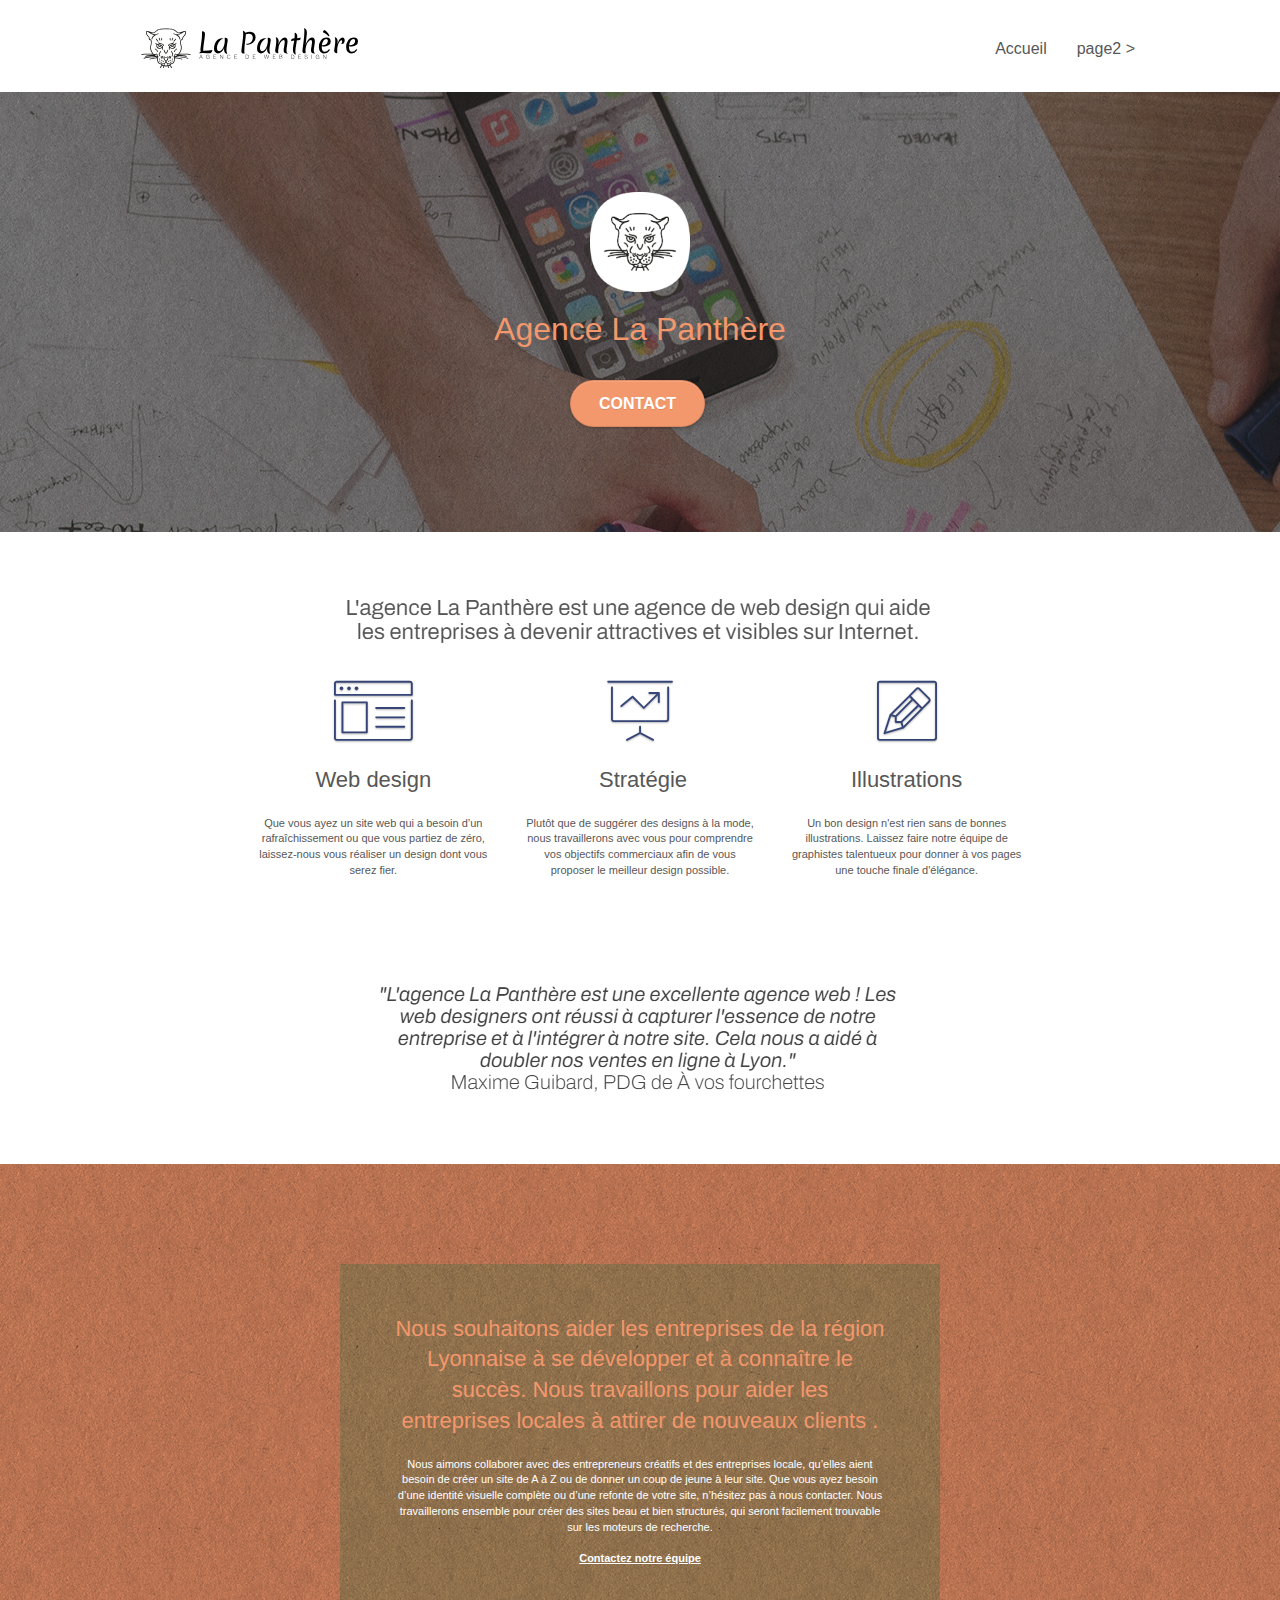
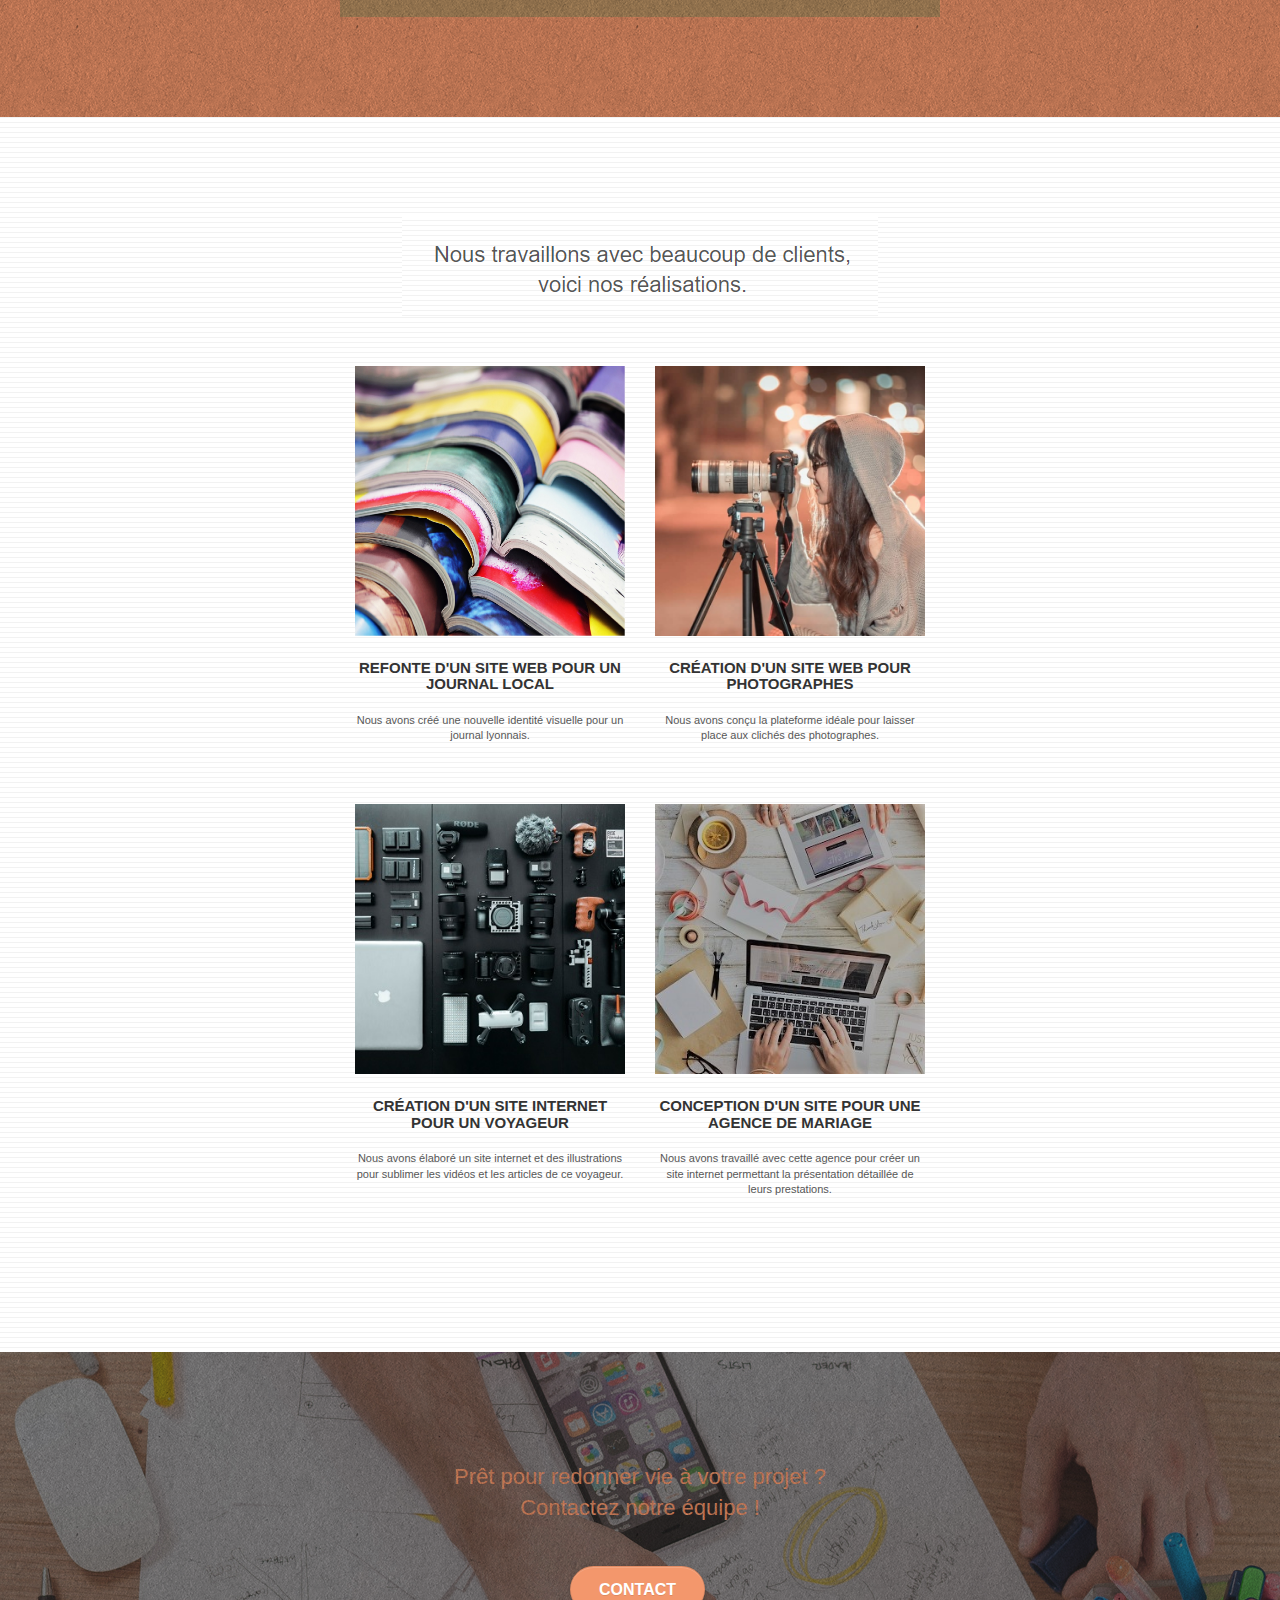
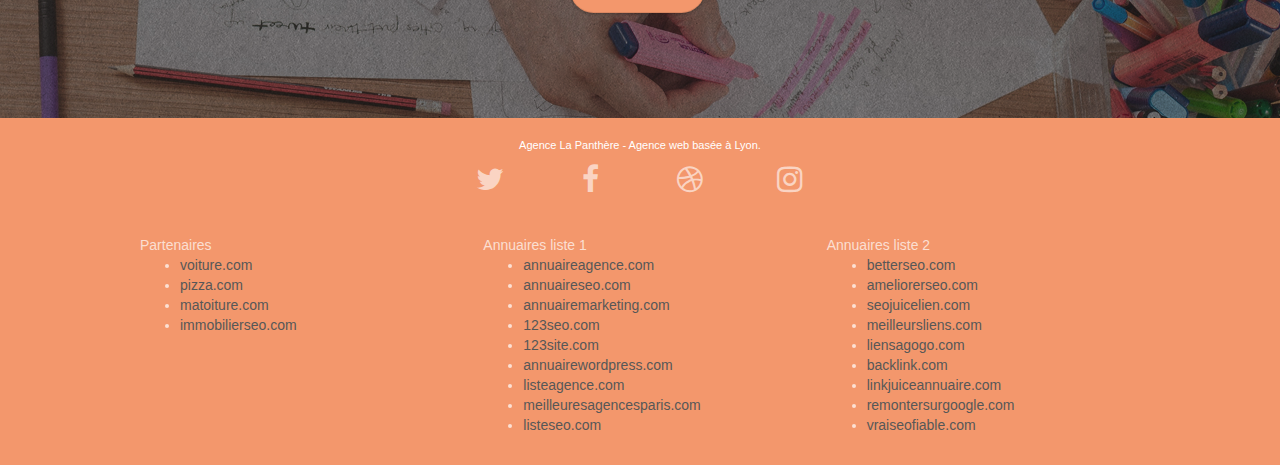
==== index.html @ f1a82c14 "Corrections des h3>h2" ====
<!doctype html>
<html lang="fr">
<head>
    <meta charset="utf-8">
    <meta name="keywords" content="seo, google, site web, site internet, agence design paris, agence design, agence design,agence design,agence design,agence design,agence design,agence design,agence design,agence design">
    <meta name="description" content="">
    <meta name="viewport" content="width=device-width, initial-scale=1.0, viewport-fit=cover">
    <link rel="shortcut icon" type="image/png" href="favicon.jpg">
    
	<link rel="stylesheet" type="text/css" href="./css/bootstrap.css">
	<link rel="stylesheet" type="text/css" href="style.css">
	<link rel="stylesheet" type="text/css" href="./css/font-awesome.css">
	<link rel="stylesheet" type="text/css" href="./css/et-line.css">
	
    
	<script src="./js/jquery-2.1.0.js"></script>
	<script src="./js/bootstrap.js"></script>
	<script src="./js/blocs.js"></script>
	<script src="./js/jquery.touchSwipe.js" defer></script>
	<script src="./js/gmaps.js"></script>

    <title>La Panthère, Agence de web design</title>

    
<!-- Analytics -->
 
<!-- Analytics END -->
    
</head>
<body>
<!-- Principal conteneur -->
<div class="page-container">
    
<!-- bloc-0 -->
<div class="bloc bgc-white l-bloc " id="bloc-0">
	<div class="container bloc-sm">

		<nav class="navbar row">
			<div class="navbar-header">
				
				<a class="navbar-brand" href="index.html"><img src="img/agence-la-panthere-monochrome.svg" alt="paris web design logo agence web meilleure agence" height="40" /></a>
				
				<button id="nav-toggle" type="button" class="ui-navbar-toggle navbar-toggle" data-toggle="collapse" data-target=".navbar-1">
					<span class="sr-only">Toggle navigation</span><span class="icon-bar"></span><span class="icon-bar"></span><span class="icon-bar"></span>
				</button>
			</div>
			<div class="collapse navbar-collapse navbar-1 special-dropdown-nav">
				<ul class="site-navigation nav navbar-nav">
					<li>
						<a href="index.html">Accueil</a>
					</li>
					<li>
					</li>
					<li>
						<a href="page2.html">page2 &gt;</a>
					</li>
				</ul>
			</div>
		</nav>
	</div>
</div>
<!-- bloc-0 END -->

<!-- bloc-1-presentation -->
<div class="bloc bgc-dark-slate-blue bg-banniere d-bloc bg-t-edge bloc-bg-texture texture-paper b-parallax" id="bloc-1-hero">
	<div class="container bloc-lg">
		<div class="row tight-width-whitespace">
			<div class="col-sm-12">
				<img src="img/logo.png" class="center-block image-resize-mode" width="100" alt="Agence La Panthère, agence web paris, création logo paris" />
				<h1 class="text-center hero-bloc-text tc-white ">
					Agence La Panthère
				</h1>
				<div class="text-center">
					<a href="page2.html" class="btn btn-lg btn-clean btn-rd cta-hero btn-atomic-tangerine" id="cta-hero">Contact</a>
				</div>
			</div>
		</div>
	</div>
</div>
<!-- bloc-1-presentation END -->

<!-- bloc-2-services -->
<div class="bloc bgc-white l-bloc" id="bloc-2-services">
	<div class="container bloc-md">
		<div class="row">
			<div class="col-sm-12 text-center">
				<img alt="agence web, agence web paris, web design paris, stratégie web" src="img/title.png" />
			</div>
		</div>
		<div class="row voffset-lg med-width-whitespace">
			<div class="col-sm-4">
				<div class="text-center">
					<span class="et-icon-browser sm-shadow icon-dark-slate-blue icons icon-lg"></span>
				</div>
				<h2 class="mg-md text-center">
					Web design
				</h2>
				<p class="text-center ">
					Que vous ayez un site web qui a besoin d&rsquo;un rafraîchissement ou que vous partiez de zéro, laissez-nous vous réaliser un design dont vous serez fier.
				</p>
			</div>
			<div class="col-sm-4">
				<div class="text-center">
					<span class="et-icon-presentation sm-shadow icon-dark-slate-blue icons icon-lg"></span>
				</div>
				<h2 class="mg-md text-center">
					&nbsp;Stratégie
				</h2>
				<p class="text-center ">
					Plutôt que de suggérer des designs à la mode, nous travaillerons avec vous pour comprendre vos objectifs commerciaux afin de vous proposer le meilleur design possible.<br>
				</p>
			</div>
			<div class="col-sm-4">
				<div class="text-center">
					<span class="et-icon-edit sm-shadow icon-dark-slate-blue icons icon-lg"></span>
				</div>
				<h2 class="mg-md text-center">
					Illustrations
				</h2>
				<p class="text-center ">
					Un bon design n'est rien sans de bonnes illustrations. Laissez faire notre équipe de graphistes talentueux pour donner à vos pages une touche finale d'élégance.
				</p>
			</div>
		</div>
		<div class="row voffset-lg voffset">
			<div class="col-xs-12 col-md-8 col-md-offset-2 text-center">
				<img alt="agence web, agence web paris, web design paris, stratégie web" src="img/citation.png" />

			</div>
		</div>
	</div>
</div>
<!-- bloc-2-services END -->

<!-- bloc-3-what-i-do -->
<div class="bloc tc-white bgc-atomic-tangerine bg-presentation d-bloc bloc-bg-texture texture-paper b-parallax" id="bloc-3-what-i-do">
	<div class="container bloc-lg">
		<div class="row tight-width-whitespace black-background">
			<div class="col-sm-12">
				<h2 class="mg-md text-center tc-white">
					Nous souhaitons aider les entreprises de la région Lyonnaise à se développer et à connaître le succès. Nous travaillons pour aider les entreprises locales à attirer de nouveaux clients .<br>
				</h2>
				<p class="text-center white">
					Nous aimons collaborer avec des entrepreneurs créatifs et des entreprises locale, qu’elles aient besoin de créer un site de A à Z ou de donner un coup de jeune à leur site. Que vous ayez besoin d’une identité visuelle complète ou d’une refonte de votre site, n’hésitez pas à nous contacter. Nous travaillerons ensemble pour créer des sites beau et bien structurés, qui seront facilement trouvable sur les moteurs de recherche. <br><br><a class="ltc-white bold-link" href="page2.html">Contactez notre équipe</a><br>
				</p>
			</div>
		</div>
	</div>
</div>
<!-- bloc-3-what-i-do END -->

<!-- bloc-4-portfolio -->
<div class="bloc bgc-white bg-lines-h2-bg bg-repeat l-bloc" id="bloc-4-portfolio">
	<div class="container bloc-lg">
		<div class="row">
			<div class="col-sm-12 text-center">
				<img alt="agence web, agence web paris, web design paris, stratégie web" src="img/title2.png" />
			</div>
		</div>
		<div class="row tight-width-whitespace portfolio-row">
			<div class="col-sm-6">
				<a href="#" data-lightbox="img/1.jpg" data-gallery-id="gallery-1" data-caption="Refonte d'un site web pour un journal local" data-frame="snapshot-lb"><img src="img/1.jpg" alt="paris web design logo agence web meilleure agence et refonte site web journal" class="img-responsive portfolio-thumb" /></a>
				<h3 class="mg-md text-center">
					Refonte d'un site web pour un journal local
				</h3>
				<p class="text-center">
					Nous avons créé une nouvelle identité visuelle pour un journal lyonnais.
				</p>
			</div>
			<div class="col-sm-6">
				<a href="#" data-lightbox="img/2.jpg" data-gallery-id="gallery-1" data-caption="Création d'un site web pour photographes" data-frame="snapshot-lb"><img src="img/2.jpg" class="img-responsive portfolio-thumb" alt="paris web design logo agence web meilleure agence, Création d'un site web pour photographes" /></a>
				<h3 class="mg-md text-center">
					Création d'un site web pour photographes
				</h3>
				<p class="text-center">
					Nous avons conçu la plateforme idéale pour laisser place aux clichés des photographes.
				</p>
			</div>
		</div>
		<div class="row tight-width-whitespace portfolio-row">
			<div class="col-sm-6">
				<a href="#" data-lightbox="img/3.bmp" data-gallery-id="gallery-1" data-caption="Création d'un site internet pour un voyageur" data-frame="snapshot-lb"><img src="img/3.bmp" class="img-responsive portfolio-thumb" alt="paris web design logo agence web meilleure agence, Création d'un site web pour voyageur"/></a>
				<h3 class="mg-md text-center">
					Création d'un site internet pour un voyageur
				</h3>
				<p class="text-center">
					Nous avons élaboré un site internet et des illustrations pour sublimer les vidéos et les articles de ce voyageur.
				</p>
			</div>
			<div class="col-sm-6">
				<a href="#" data-lightbox="img/4.bmp" data-gallery-id="gallery-1" data-caption="Conception d'un site pour une agence de mariage" data-frame="snapshot-lb"><img src="img/4.bmp" class="img-responsive portfolio-thumb" alt="paris web design logo agence web meilleure agence, Création d'un site web pour agence de mariage" /></a>
				<h3 class="mg-md text-center">
					Conception d'un site pour une agence de mariage
				</h3>
				<p class="text-center">
					Nous avons travaillé avec cette agence pour créer un site internet permettant la présentation détaillée de leurs prestations.
				</p>
			</div>
		</div>
	</div>
</div>
<!-- bloc-4-portfolio END -->

<!-- bloc-5-cta -->
<div class="bloc bgc-dark-slate-blue bg-banniere d-bloc bloc-bg-texture texture-paper" id="bloc-5-cta">
	<div class="container bloc-lg">
		<div class="row">
			<h2 class="mg-md text-center tc-white">
				Prêt pour redonner vie à votre projet ?<br>Contactez notre équipe !
			</h2>
			<div class="col-sm-12 text-center">
				<a href="page2.html" class="btn btn-atomic-tangerine btn-clean btn-rd btn-lg cta-hero">Contact</a>
			</div>
		</div>
	</div>
</div>
<!-- bloc-5-cta END -->

<!-- Footer - bloc-8 -->
<div class="bloc bgc-atomic-tangerine d-bloc" id="bloc-8">
	<div class="container bloc-sm">
		<div class="row">
			<div class="col-sm-12">
				<p class="text-center white">
					Agence La Panthère - Agence web basée à Lyon.<br>
				</p>
				<div class="row row-no-gutters social">
					<div class="col-sm-3">
						<div class="text-center">
							<a class="social" href="index.html"><span class="fa fa-twitter icon-md"></span></a>
						</div>
					</div>
					<div class="col-sm-3">
						<div class="text-center">
							<a class="social" href="index.html"><span class="fa fa-facebook icon-md"></span></a>
						</div>
					</div>
					<div class="col-sm-3">
						<div class="text-center">
							<a class="social" href="index.html"><span class="fa fa-dribbble icon-md"></span></a>
						</div>
					</div>
					<div class="col-sm-3">
						<div class="text-center">
							<a class="social" href="index.html"><span class="fa fa-instagram icon-md"></span></a>
						</div>
					</div>
					<div class="keywords" style="color:#F3976C;">Agence web à paris, stratégie web, web design, illustrations, design de site web, site web, web, internet, site internet, site</div>
				</div>
				<div class="row">
					<div class="col-sm-4">
						Partenaires
							<ul>
								<li><a href="voiture.com">voiture.com</a></li>
								<li><a href="pizza.com">pizza.com</a></li>
								<li><a href="matoiture.com">matoiture.com</a></li>
								<li><a href="immobilierseo.com">immobilierseo.com</a></li>
							</ul>		
					</div>
					<div class="col-sm-4">
						Annuaires liste 1
						<ul>
							<li><a href="annuaireagence.com">annuaireagence.com</a></li>
							<li><a href="annuaireseo.com">annuaireseo.com</a></li>
							<li><a href="annuairemarketing.com">annuairemarketing.com</a></li>
							<li><a href="123seoture.com">123seo.com</a></li>
							<li><a href="123site.com">123site.com</a></li>
							<li><a href="annuairewordpress.com">annuairewordpress.com</a></li>
							<li><a href="listeagence.com">listeagence.com</a></li>
							<li><a href="meilleuresagencesparis.com">meilleuresagencesparis.com</a></li>
							<li><a href="listeseo.com">listeseo.com</a></li>
						</ul>
					</div>
					<div class="col-sm-4">
						Annuaires liste 2
						<ul>
							<li><a href="betterseo.com">betterseo.com</a></li>
							<li><a href="ameliorerseo.com">ameliorerseo.com</a></li>
							<li><a href="seojuicelien.com">seojuicelien.com</a></li>
							<li><a href="meilleursliens.com">meilleursliens.com</a></li>
							<li><a href="liensagogo.com">liensagogo.com</a></li>
							<li><a href="backlink.com">backlink.com</a></li>
							<li><a href="linkjuiceannuaire.com">linkjuiceannuaire.com</a></li>
							<li><a href="remontersurgoogle.com">remontersurgoogle.com</a></li>
							<li><a href="vraiseofiable.com">vraiseofiable.com</a></li>
						</ul>
					</div>
				</div>
			</div>
		</div>
	</div>
</div>
<!-- Footer - bloc-8 END -->

</div>
<!-- Principal conteneur END -->
    

</body>
</html>
---- style.css ----
body {
    margin: 0;
    padding: 0;
    background: #FFF;
    overflow-x: hidden;
    -webkit-font-smoothing: antialiased;
    -moz-osx-font-smoothing: grayscale;
}

a,
button {
    transition: all .3s ease-in-out;
    outline: none!important;
}

a:hover {
    text-decoration: none;
    cursor: pointer;
}

#page-loading-blocs-notifaction {
    position: fixed;
    top: 0;
    bottom: 0;
    width: 100%;
    z-index: 100000;
    background: #FFFFFF url("img/pageload-spinner.gif") no-repeat center center;
}

.bloc {
    width: 100%;
    clear: both;
    background: 50% 50% no-repeat;
    padding: 0 50px;
    -webkit-background-size: cover;
    -moz-background-size: cover;
    -o-background-size: cover;
    background-size: cover;
    position: relative;
}

.bloc .container {
    padding-left: 0;
    padding-right: 0;
}

.bloc-lg {
    padding: 100px 50px;
}

.bloc-md {
    padding: 50px;
}

.bloc-sm {
    padding: 20px 50px;
}

.bg-center,
.bg-l-edge,
.bg-r-edge,
.bg-t-edge,
.bg-b-edge,
.bg-tl-edge,
.bg-bl-edge,
.bg-tr-edge,
.bg-br-edge,
.bg-repeat {
    -webkit-background-size: auto!important;
    -moz-background-size: auto!important;
    -o-background-size: auto!important;
    background-size: auto!important;
}

.bg-repeat {
    background: repeat;
}

.bg-t-edge {
    background: top no-repeat;
}

.bloc-bg-texture::before {
    content: "";
    background-size: 2px 2px;
    position: absolute;
    top: 0;
    bottom: 0;
    left: 0;
    right: 0;
}

.texture-paper::before {
    background: url("img/texture-paper.png");
    background-size: 280px 280px;
}

.b-parallax {
    background-attachment: fixed;
}

.d-bloc {
    color: rgba(255, 255, 255, .7);
}

.d-bloc button:hover {
    color: rgba(255, 255, 255, .9);
}

.d-bloc .icon-round,
.d-bloc .icon-square,
.d-bloc .icon-rounded,
.d-bloc .icon-semi-rounded-a,
.d-bloc .icon-semi-rounded-b {
    border-color: rgba(255, 255, 255, .9);
}

.d-bloc .divider-h span {
    border-color: rgba(255, 255, 255, .2);
}

.d-bloc .a-btn,
.d-bloc .navbar a,
.d-bloc .navbar-brand,
.d-bloc a .icon-sm,
.d-bloc a .icon-md,
.d-bloc a .icon-lg,
.d-bloc a .icon-xl,
.d-bloc h1 a,
.d-bloc h2 a,
.d-bloc h3 a,
.d-bloc h4 a,
.d-bloc h5 a,
.d-bloc h6 a,
.d-bloc p a {
    color: rgba(255, 255, 255, .6);
}

.d-bloc .a-btn:hover,
.d-bloc .navbar a:hover,
.d-bloc .navbar-brand:hover,
.d-bloc a:hover .icon-sm,
.d-bloc a:hover .icon-md,
.d-bloc a:hover .icon-lg,
.d-bloc a:hover .icon-xl,
.d-bloc h1 a:hover,
.d-bloc h2 a:hover,
.d-bloc h3 a:hover,
.d-bloc h4 a:hover,
.d-bloc h5 a:hover,
.d-bloc h6 a:hover,
.d-bloc p a:hover {
    color: rgba(255, 255, 255, 1);
}

.d-bloc .navbar-toggle .icon-bar {
    background: rgba(255, 255, 255, 1);
}

.d-bloc .btn-wire,
.d-bloc .btn-wire:hover {
    color: rgba(255, 255, 255, 1);
    border-color: rgba(255, 255, 255, 1);
}

.d-bloc .panel {
    color: rgba(0, 0, 0, .5);
}

.d-bloc .panel button:hover {
    color: rgba(0, 0, 0, .7);
}

.d-bloc .panel icon {
    border-color: rgba(0, 0, 0, .7);
}

.d-bloc .panel .divider-h span {
    border-color: rgba(0, 0, 0, .1);
}

.d-bloc .panel .a-btn {
    color: rgba(0, 0, 0, .6);
}

.d-bloc .panel .a-btn:hover {
    color: rgba(0, 0, 0, 1);
}

.d-bloc .panel .btn-wire,
.d-bloc .panel .btn-wire:hover {
    color: rgba(0, 0, 0, .7);
    border-color: rgba(0, 0, 0, .3);
}

.d-bloc .panel,
.l-bloc {
    color: rgba(0, 0, 0, .5);
}

.d-bloc .panel button:hover,
.l-bloc button:hover {
    color: rgba(0, 0, 0, .7);
}

.l-bloc .icon-round,
.l-bloc .icon-square,
.l-bloc .icon-rounded,
.l-bloc .icon-semi-rounded-a,
.l-bloc .icon-semi-rounded-b {
    border-color: rgba(0, 0, 0, .7);
}

.d-bloc .panel .divider-h span,
.l-bloc .divider-h span {
    border-color: rgba(0, 0, 0, .1);
}

.d-bloc .panel .a-btn,
.l-bloc .a-btn,
.l-bloc .navbar a,
.l-bloc .navbar-brand,
.l-bloc a .icon-sm,
.l-bloc a .icon-md,
.l-bloc a .icon-lg,
.l-bloc a .icon-xl,
.l-bloc h1 a,
.l-bloc h2 a,
.l-bloc h3 a,
.l-bloc h4 a,
.l-bloc h5 a,
.l-bloc h6 a,
.l-bloc p a {
    color: rgba(0, 0, 0, .6);
}

.d-bloc .panel .a-btn:hover,
.l-bloc .a-btn:hover,
.l-bloc .navbar a:hover,
.l-bloc .navbar-brand:hover,
.l-bloc a:hover .icon-sm,
.l-bloc a:hover .icon-md,
.l-bloc a:hover .icon-lg,
.l-bloc a:hover .icon-xl,
.l-bloc h1 a:hover,
.l-bloc h2 a:hover,
.l-bloc h3 a:hover,
.l-bloc h4 a:hover,
.l-bloc h5 a:hover,
.l-bloc h6 a:hover,
.l-bloc p a:hover {
    color: rgba(0, 0, 0, 1);
}

.l-bloc .navbar-toggle .icon-bar {
    color: rgba(0, 0, 0, .6);
}

.d-bloc .panel .btn-wire,
.d-bloc .panel .btn-wire:hover,
.l-bloc .btn-wire,
.l-bloc .btn-wire:hover {
    color: rgba(0, 0, 0, .7);
    border-color: rgba(0, 0, 0, .3);
}

.voffset {
    margin-top: 30px;
}

.voffset-lg {
    margin-top: 80px;
}

.row-no-gutters {
    margin-right: 0;
    margin-left: 0;
}

.row.row-no-gutters > [class^="col-"],
.row.row-no-gutters > [class*=" col-"] {
    padding-right: 0;
    padding-left: 0;
}

#bloc-1-hero h1 {
    font-size: 32px;
}

.navbar {
    margin-bottom: 0;
    z-index: 1;
}

.navbar-brand {
    height: auto;
    padding: 3px 15px;
    font-size: 25px;
    font-weight: normal;
    font-weight: 600;
    line-height: 44px;
}

.navbar-brand img {
    max-height: 200px;
    margin: 0 5px 0 0;
    display: inline;
}

.navbar-brand img[src$=svg] {
    min-width: 100px;
}

.nav-center .navbar-brand img {
    margin: 0;
}

.navbar .nav {
    padding-top: 2px;
    margin-right: -16px;
    float: right;
    z-index: 1;
}

.nav > li {
    float: left;
    margin-top: 4px;
    font-size: 16px;
}

.navbar-nav .open .dropdown-menu > li > a {
    text-align: inherit;
}

.nav > li a:hover,
.nav > li a:focus {
    background: transparent;
}

.navbar-toggle {
    margin: 10px 10px 0 0;
    border: 0px;
}

.navbar-toggle:hover {
    background: transparent!important;
}

.navbar-toggle .icon-bar {
    background-color: rgba(0, 0, 0, .5);
    width: 26px;
}

.nav-invert .navbar .nav {
    float: left;
}

.nav-invert .navbar-header,
.nav-invert .navbar-brand {
    float: right;
    position: relative;
    z-index: 2;
}

@media (min-width: 768px) {
    .site-navigation {
        position: absolute;
        top: 50%;
        right: 20px;
        transform: translate(0, -50%);
        -webkit-transform: translateY(-50%);
    }
    .nav > li .dropdown-menu a,
    .nav > li .dropdown-menu a:hover {
        color: #484848;
    }
    .nav-invert .site-navigation {
        left: 0;
        right: 0;
    }
    .nav-center {
        text-align: center;
    }
    .nav-center .navbar-header {
        width: 100%;
    }
    .nav-center .navbar-header,
    .nav-center .navbar-brand,
    .nav-center .nav > li {
        float: none;
        display: inline-block;
    }
    .nav-center .site-navigation {
        position: relative;
        width: 100%;
        right: 0;
        margin-right: 0px;
        margin-top: 20px;
    }
    .nav-center.mini-nav .navbar-toggle {
        float: none;
        margin: 10px auto 0;
    }
}

.nav > li > .dropdown a {
    background: none!important;
    display: block;
    padding: 14px 15px;
}

nav .caret {
    margin: 0 5px;
}

.dropdown-menu .dropdown-menu {
    top: -8px;
    left: 100%;
}

.dropdown-menu .dropmenu-flow-right {
    top: 100%;
    left: 0;
    margin-left: -1px;
    border-top-left-radius: 0;
    border-top-right-radius: 0;
}

.dropdown-menu .dropdown span {
    border: 4px solid black;
    border-top-color: transparent;
    border-right-color: transparent;
    border-bottom-color: transparent;
    margin: 6px -5px 0 0!important;
    float: right;
}

.mg-md {
    margin-top: 10px;
    margin-bottom: 20px;
}

.mg-lg {
    margin-top: 10px;
    margin-bottom: 40px;
}

.btn {
    margin: 0 5px 5px 0;
}

.btn.pull-right {
    margin: 0 0 5px 5px;
}

.btn-d,
.btn-d:hover,
.btn-d:focus {
    color: #FFF;
    background: rgba(0, 0, 0, .3);
}

button {
    outline: none!important;
}

.btn-rd {
    border-radius: 40px;
}

.btn-clean {
    border: 1px solid rgba(0, 0, 0, .08);
    border-bottom-color: rgba(0, 0, 0, .1);
    text-shadow: 0 1px 0 rgba(0, 0, 1, .1);
    box-shadow: 0 1px 3px rgba(0, 0, 1, .25), inset 0 1px 0 0 rgba(255, 255, 255, .15);
}

.icon-md {
    font-size: 30px!important;
}

.icon-lg {
    font-size: 60px!important;
}

.sm-shadow {
    text-shadow: 0 1px 2px rgba(0, 0, 0, .3);
}

.panel-sq,
.panel-sq .panel-heading,
.panel-sq .panel-footer {
    border-radius: 0;
}

.panel-rd {
    border-radius: 30px;
}

.panel-rd .panel-heading {
    border-radius: 29px 29px 0 0;
}

.panel-rd .panel-footer {
    border-radius: 0 0 29px 29px;
}

.form-control {
    border-color: rgba(0, 0, 0, .1);
    box-shadow: none;
}

.scrollToTop {
    width: 40px;
    height: 40px;
    position: fixed;
    bottom: 20px;
    right: 20px;
    opacity: 0;
    z-index: 500;
    transition: all .3s ease-in-out;
}

.scrollToTop span {
    margin-top: 6px;
}

.showScrollTop {
    font-size: 14px;
    opacity: 1;
}

a[data-lightbox] {
    position: relative;
    display: block;
    text-align: center;
}

a[data-lightbox]:hover::before {
    content: "+";
    font-family: "HelveticaNeue-Light", "Helvetica Neue Light", "Helvetica Neue", Helvetica, Arial;
    font-size: 32px;
    width: 50px;
    height: 50px;
    margin-left: -25px;
    border-radius: 50%;
    background: rgba(0, 0, 0, .6);
    color: #FFF;
    font-weight: 100;
    z-index: 1;
    position: absolute;
    top: 50%;
    transform: translateY(-50%);
    -webkit-transform: translateY(-50%);
}

a[data-lightbox]:hover img {
    opacity: 0.6;
    -webkit-animation-fill-mode: none;
    animation-fill-mode: none;
}

#lightbox-modal {
    display: flex;
    align-items: center;
}

#lightbox-modal .modal-dialog {
    width: 90%;
    max-width: 900px;
    margin: 0 auto 0;
}

#lightbox-modal .modal-dialog img {
    max-height: 90vh;
    margin: 0 auto;
}

.lightbox-caption {
    padding: 20px;
    color: #FFF;
    background: rgba(0, 0, 0, .5);
    position: absolute;
    left: 15px;
    right: 15px;
    bottom: 5px;
}

.close-lightbox {
    color: #FFF;
    font-size: 30px;
    position: absolute;
    top: 20px;
    right: 20px;
    z-index: 20;
    background: rgba(0, 0, 0, .5);
    border: none;
    line-height: 30px;
    padding: 0 9px 5px;
    opacity: 0.3;
}

.close-lightbox:hover,
.next-lightbox:hover,
.prev-lightbox:hover {
    opacity: 1.0;
    color: #FFF;
}

.next-lightbox,
.prev-lightbox {
    font-size: 20px;
    color: rgba(255, 255, 255, .9);
    background: rgba(0, 0, 0, .5);
    transition: all .2s ease-in-out;
    position: absolute;
    top: 45%;
    z-index: 1;
    opacity: 0.4;
}

.next-lightbox {
    padding: 6px 8px 1px 13px;
    right: 25px;
}

.prev-lightbox {
    padding: 6px 13px 1px 10px;
    left: 25px;
}

.snapshot-lb .modal-body {
    padding-bottom: 45px;
}

.snapshot-lb .lightbox-caption {
    padding: 0;
    color: rgba(0, 0, 0, .5);
    background: none;
}

h1,
h2,
h3,
h4,
h5,
h6,
p,
label,
.btn,
a {
    font-family: "helvetica";
    font-weight: 400;
    color: #575757!important;
}

.container {
    max-width: 1000px;
}

.hero-bloc-text {
    font-size: 38px;
}

.hero-bloc-text-sub {
    font-size: 36px;
}

.statement-bloc-text {
    line-height: 26px;
    font-style: italic;
    font-size: 20px;
    text-align: center;
    font-weight: lighter;
    max-width: 520px;
    margin: auto auto auto auto;
}

p {
    font-size: 11px;
}

.tight-width-whitespace {
    max-width: 600px;
    margin: auto auto auto auto;
}

.h1 {
    font-size: 20px;
    font-family: "Open Sans";
}

.cta-hero {
    margin-top: 22px;
    color: #FFFFFF!important;
    text-transform: uppercase;
    padding: 12px 28px 12px 28px;
    font-size: 16px;
    font-weight: 700;
}

.social {
    max-width: 400px;
    margin: auto auto auto auto;
}

h2 {
    font-size: 22px;
    line-height: 1.4em;
}

h3 {
    font-size: 15px;
    text-transform: uppercase;
    font-weight: 700;
    color: #333333!important;
}

.med-width-whitespace {
    max-width: 800px;
    margin: auto auto auto auto;
    box-shadow: 0px 0px 0px #000000;
}

h1 {
    color: #333333!important;
}

h4 {
    color: #333333!important;
}

.icons {
    margin-bottom: 14px;
    margin-top: 24px;
}

.white {
    color: #FFFFFF!important;
}

.portfolio-thumb {
    margin-bottom: 24px;
}

.portfolio-row {
    margin-bottom: 44px;
    margin-top: 50px;
}

.avatar {
    box-shadow: 0px 4px 9px rgba(0, 0, 0, 0.3);
}

.black-background {
    background-color: rgba(165, 147, 99, 0.7);
    padding: 40px 40px 40px 40px;
}

.bold-link {
    font-weight: 900;
    text-decoration: underline!important;
}

.bgc-white {
    background-color: #FFFFFF;
}

.bgc-dark-slate-blue {
    background-color: #364577;
}

.bgc-atomic-tangerine {
    background-color: #F3976C;
}

.tc-white {
    color: #F3976C!important;
}

.btn-atomic-tangerine {
    background: #F3976C;
    color: #FFFFFF!important;
}

.btn-atomic-tangerine:hover {
    background: #c27956!important;
    color: #FFFFFF!important;
}

.ltc-white {
    color: #FFFFFF!important;
}

.ltc-white:hover {
    color: #cccccc!important;
}

.ltc-atomic-tangerine {
    color: #F3976C!important;
}

.ltc-atomic-tangerine:hover {
    color: #c27956!important;
}

.icon-dark-slate-blue {
    color: #364577!important;
    border-color: #364577!important;
}

.bg-dots-bg {
    background-image: url("img/dots-bg.png");
}

.bg-lines-h2-bg {
    background-image: url("img/lines-h2-bg.png");
}

.bg-banniere {
    background-image: url("img/agence-la-panthere.jpg");
}

.bg-presentation {
    background-image: url("img/image-de-presentation.bmp");
}

@media (max-width: 1024px) {
    .bloc {
        padding-left: 20px;
        padding-right: 20px;
    }
    .bloc.full-width-bloc,
    .bloc-tile-2.full-width-bloc .container,
    .bloc-tile-3.full-width-bloc .container,
    .bloc-tile-4.full-width-bloc .container {
        padding-left: 0;
        padding-right: 0;
    }
}

@media (max-width: 992px) and (min-width: 768px) {
    .navbar .nav {
        max-width: 80%
    }
    .nav-center.navbar .nav {
        max-width: 100%
    }
}

@media only screen and (min-device-width: 768px) and (max-device-width: 1024px) and (orientation: landscape) {
    .b-parallax {
        background-attachment: scroll;
    }
}

@media only screen and (min-device-width: 1024px) and (max-device-width: 1366px) and (-webkit-min-device-pixel-ratio: 1.5) {
    .b-parallax {
        background-attachment: scroll;
    }
}

@media (max-width: 991px) {
    .container {
        width: 100%;
    }
    .b-parallax {
        background-attachment: scroll;
    }
    .page-container,
    #hero-bloc {
        overflow-x: hidden;
        position: relative;
    }
    .bloc {
        padding-left: constant(safe-area-inset-left);
        padding-right: constant(safe-area-inset-right);
    }
    .bloc-group,
    .bloc-group .bloc {
        display: block;
        width: 100%;
    }
    .bloc-fill-screen .fill-bloc-top-edge,
    .bloc-fill-screen .fill-bloc-bottom-edge {
        padding: 0 20px;
        padding-left: constant(safe-area-inset-left);
        padding-right: constant(safe-area-inset-right);
    }
}

@media (max-width: 767px) {
    .page-container {
        overflow-x: hidden;
        position: relative;
    }
    h1,
    h2,
    h3,
    h4,
    h5,
    h6,
    p,
    #disqus_thread {
        padding-left: 10px!important;
        padding-right: 10px!important;
    }
    .b-parallax {
        background-attachment: scroll;
    }
    .navbar .nav {
        padding-top: 0;
        border-top: 1px solid rgba(0, 0, 0, .2);
        float: none!important;
    }
    .navbar.row {
        margin-left: 0;
        margin-right: 0;
    }
    .site-navigation {
        position: inherit;
        transform: none;
        -webkit-transform: none;
        -ms-transform: none;
    }
    .nav > li {
        margin-top: 0;
        border-bottom: 1px solid rgba(0, 0, 0, .1);
        background: rgba(0, 0, 0, .05);
        text-align: left;
        padding-left: 15px;
        width: 100%;
    }
    .nav > li:hover {
        background: rgba(0, 0, 0, .08);
    }
    .dropdown .dropdown a .caret {
        float: none;
        margin: 5px 0 0 10px!important;
        border: 4px solid black;
        border-bottom-color: transparent;
        border-right-color: transparent;
        border-left-color: transparent;
    }
    #hero-bloc .navbar .nav {
        background: rgba(0, 0, 0, .8);
    }
    #hero-bloc .navbar .nav a {
        color: rgba(255, 255, 255, .6);
    }
    .hero {
        padding: 50px 0;
    }
    .hero-nav {
        left: -1px;
        right: -1px;
    }
    .navbar-collapse {
        padding: 0;
        overflow-x: hidden;
        -webkit-box-shadow: none;
        box-shadow: none;
    }
    .navbar-brand img {
        max-height: 40px;
        width: auto;
    }
    .nav-invert .navbar-header {
        float: none;
        width: 100%;
    }
    .nav-invert .navbar-toggle {
        float: left;
        margin-left: 10px;
    }
    .bloc {
        padding-left: 0;
        padding-right: 0;
    }
    .bloc-xxl,
    .bloc-xl,
    .bloc-lg {
        padding: 40px 0;
    }
    .bloc-sm,
    .bloc-md {
        padding-left: 0;
        padding-right: 0;
    }
    .bloc-tile-2 .container,
    .bloc-tile-3 .container,
    .bloc-tile-4 .container,
    .bloc-fill-screen .fill-bloc-top-edge,
    .bloc-fill-screen .fill-bloc-bottom-edge {
        padding-left: 0;
        padding-right: 0;
    }
    .a-block {
        padding: 0 10px;
    }
    .btn-dwn {
        display: none;
    }
    .voffset {
        margin-top: 5px;
    }
    .voffset-md {
        margin-top: 20px;
    }
    .voffset-lg {
        margin-top: 30px;
    }
    form {
        padding: 5px;
    }
    .close-lightbox {
        display: inline-block;
    }
    .blocsapp-device-iphone5 {
        background-size: 216px 425px;
        padding-top: 60px;
        width: 216px;
        height: 425px;
    }
    .blocsapp-device-iphone5 img {
        width: 180px;
        height: 320px;
    }
}

@media (max-width: 400px) {
    .bloc {
        padding-left: 0;
        padding-right: 0;
    }
}

@media (max-width: 767px) {
    .bloc-mob-center-text {
        text-align: center;
    }
}
---- css/et-line.css ----
@font-face {
    font-family: et-line;
    src: url(../fonts/et-line.eot);
    src: url(../fonts/et-line.eot?#iefix) format('embedded-opentype'), url(../fonts/et-line.woff) format('woff'), url(../fonts/et-line.ttf) format('truetype'), url(../fonts/et-line.svg#et-line) format('svg');
    font-weight: 400;
    font-style: normal
}

.et-icon-adjustments,
.et-icon-alarmclock,
.et-icon-anchor,
.et-icon-aperture,
.et-icon-attachment,
.et-icon-bargraph,
.et-icon-basket,
.et-icon-beaker,
.et-icon-bike,
.et-icon-book-open,
.et-icon-briefcase,
.et-icon-browser,
.et-icon-calendar,
.et-icon-camera,
.et-icon-caution,
.et-icon-chat,
.et-icon-circle-compass,
.et-icon-clipboard,
.et-icon-clock,
.et-icon-cloud,
.et-icon-compass,
.et-icon-desktop,
.et-icon-dial,
.et-icon-document,
.et-icon-documents,
.et-icon-download,
.et-icon-dribbble,
.et-icon-edit,
.et-icon-envelope,
.et-icon-expand,
.et-icon-facebook,
.et-icon-flag,
.et-icon-focus,
.et-icon-gears,
.et-icon-genius,
.et-icon-gift,
.et-icon-global,
.et-icon-globe,
.et-icon-googleplus,
.et-icon-grid,
.et-icon-happy,
.et-icon-hazardous,
.et-icon-heart,
.et-icon-hotairballoon,
.et-icon-hourglass,
.et-icon-key,
.et-icon-laptop,
.et-icon-layers,
.et-icon-lifesaver,
.et-icon-lightbulb,
.et-icon-linegraph,
.et-icon-linkedin,
.et-icon-lock,
.et-icon-magnifying-glass,
.et-icon-map,
.et-icon-map-pin,
.et-icon-megaphone,
.et-icon-mic,
.et-icon-mobile,
.et-icon-newspaper,
.et-icon-notebook,
.et-icon-paintbrush,
.et-icon-paperclip,
.et-icon-pencil,
.et-icon-phone,
.et-icon-picture,
.et-icon-pictures,
.et-icon-piechart,
.et-icon-presentation,
.et-icon-pricetags,
.et-icon-printer,
.et-icon-profile-female,
.et-icon-profile-male,
.et-icon-puzzle,
.et-icon-quote,
.et-icon-recycle,
.et-icon-refresh,
.et-icon-ribbon,
.et-icon-rss,
.et-icon-sad,
.et-icon-scissors,
.et-icon-scope,
.et-icon-search,
.et-icon-shield,
.et-icon-speedometer,
.et-icon-strategy,
.et-icon-streetsign,
.et-icon-tablet,
.et-icon-target,
.et-icon-telescope,
.et-icon-toolbox,
.et-icon-tools,
.et-icon-tools-2,
.et-icon-trophy,
.et-icon-tumblr,
.et-icon-twitter,
.et-icon-upload,
.et-icon-video,
.et-icon-wallet,
.et-icon-wine {
    font-family: et-line;
    speak: none;
    font-style: normal;
    font-weight: 400;
    font-variant: normal;
    text-transform: none;
    line-height: 1;
    -webkit-font-smoothing: antialiased;
    -moz-osx-font-smoothing: grayscale;
    display: inline-block
}

.et-icon-mobile:before {
    content: "\e000"
}

.et-icon-laptop:before {
    content: "\e001"
}

.et-icon-desktop:before {
    content: "\e002"
}

.et-icon-tablet:before {
    content: "\e003"
}

.et-icon-phone:before {
    content: "\e004"
}

.et-icon-document:before {
    content: "\e005"
}

.et-icon-documents:before {
    content: "\e006"
}

.et-icon-search:before {
    content: "\e007"
}

.et-icon-clipboard:before {
    content: "\e008"
}

.et-icon-newspaper:before {
    content: "\e009"
}

.et-icon-notebook:before {
    content: "\e00a"
}

.et-icon-book-open:before {
    content: "\e00b"
}

.et-icon-browser:before {
    content: "\e00c"
}

.et-icon-calendar:before {
    content: "\e00d"
}

.et-icon-presentation:before {
    content: "\e00e"
}

.et-icon-picture:before {
    content: "\e00f"
}

.et-icon-pictures:before {
    content: "\e010"
}

.et-icon-video:before {
    content: "\e011"
}

.et-icon-camera:before {
    content: "\e012"
}

.et-icon-printer:before {
    content: "\e013"
}

.et-icon-toolbox:before {
    content: "\e014"
}

.et-icon-briefcase:before {
    content: "\e015"
}

.et-icon-wallet:before {
    content: "\e016"
}

.et-icon-gift:before {
    content: "\e017"
}

.et-icon-bargraph:before {
    content: "\e018"
}

.et-icon-grid:before {
    content: "\e019"
}

.et-icon-expand:before {
    content: "\e01a"
}

.et-icon-focus:before {
    content: "\e01b"
}

.et-icon-edit:before {
    content: "\e01c"
}

.et-icon-adjustments:before {
    content: "\e01d"
}

.et-icon-ribbon:before {
    content: "\e01e"
}

.et-icon-hourglass:before {
    content: "\e01f"
}

.et-icon-lock:before {
    content: "\e020"
}

.et-icon-megaphone:before {
    content: "\e021"
}

.et-icon-shield:before {
    content: "\e022"
}

.et-icon-trophy:before {
    content: "\e023"
}

.et-icon-flag:before {
    content: "\e024"
}

.et-icon-map:before {
    content: "\e025"
}

.et-icon-puzzle:before {
    content: "\e026"
}

.et-icon-basket:before {
    content: "\e027"
}

.et-icon-envelope:before {
    content: "\e028"
}

.et-icon-streetsign:before {
    content: "\e029"
}

.et-icon-telescope:before {
    content: "\e02a"
}

.et-icon-gears:before {
    content: "\e02b"
}

.et-icon-key:before {
    content: "\e02c"
}

.et-icon-paperclip:before {
    content: "\e02d"
}

.et-icon-attachment:before {
    content: "\e02e"
}

.et-icon-pricetags:before {
    content: "\e02f"
}

.et-icon-lightbulb:before {
    content: "\e030"
}

.et-icon-layers:before {
    content: "\e031"
}

.et-icon-pencil:before {
    content: "\e032"
}

.et-icon-tools:before {
    content: "\e033"
}

.et-icon-tools-2:before {
    content: "\e034"
}

.et-icon-scissors:before {
    content: "\e035"
}

.et-icon-paintbrush:before {
    content: "\e036"
}

.et-icon-magnifying-glass:before {
    content: "\e037"
}

.et-icon-circle-compass:before {
    content: "\e038"
}

.et-icon-linegraph:before {
    content: "\e039"
}

.et-icon-mic:before {
    content: "\e03a"
}

.et-icon-strategy:before {
    content: "\e03b"
}

.et-icon-beaker:before {
    content: "\e03c"
}

.et-icon-caution:before {
    content: "\e03d"
}

.et-icon-recycle:before {
    content: "\e03e"
}

.et-icon-anchor:before {
    content: "\e03f"
}

.et-icon-profile-male:before {
    content: "\e040"
}

.et-icon-profile-female:before {
    content: "\e041"
}

.et-icon-bike:before {
    content: "\e042"
}

.et-icon-wine:before {
    content: "\e043"
}

.et-icon-hotairballoon:before {
    content: "\e044"
}

.et-icon-globe:before {
    content: "\e045"
}

.et-icon-genius:before {
    content: "\e046"
}

.et-icon-map-pin:before {
    content: "\e047"
}

.et-icon-dial:before {
    content: "\e048"
}

.et-icon-chat:before {
    content: "\e049"
}

.et-icon-heart:before {
    content: "\e04a"
}

.et-icon-cloud:before {
    content: "\e04b"
}

.et-icon-upload:before {
    content: "\e04c"
}

.et-icon-download:before {
    content: "\e04d"
}

.et-icon-target:before {
    content: "\e04e"
}

.et-icon-hazardous:before {
    content: "\e04f"
}

.et-icon-piechart:before {
    content: "\e050"
}

.et-icon-speedometer:before {
    content: "\e051"
}

.et-icon-global:before {
    content: "\e052"
}

.et-icon-compass:before {
    content: "\e053"
}

.et-icon-lifesaver:before {
    content: "\e054"
}

.et-icon-clock:before {
    content: "\e055"
}

.et-icon-aperture:before {
    content: "\e056"
}

.et-icon-quote:before {
    content: "\e057"
}

.et-icon-scope:before {
    content: "\e058"
}

.et-icon-alarmclock:before {
    content: "\e059"
}

.et-icon-refresh:before {
    content: "\e05a"
}

.et-icon-happy:before {
    content: "\e05b"
}

.et-icon-sad:before {
    content: "\e05c"
}

.et-icon-facebook:before {
    content: "\e05d"
}

.et-icon-twitter:before {
    content: "\e05e"
}

.et-icon-googleplus:before {
    content: "\e05f"
}

.et-icon-rss:before {
    content: "\e060"
}

.et-icon-tumblr:before {
    content: "\e061"
}

.et-icon-linkedin:before {
    content: "\e062"
}

.et-icon-dribbble:before {
    content: "\e063"
}
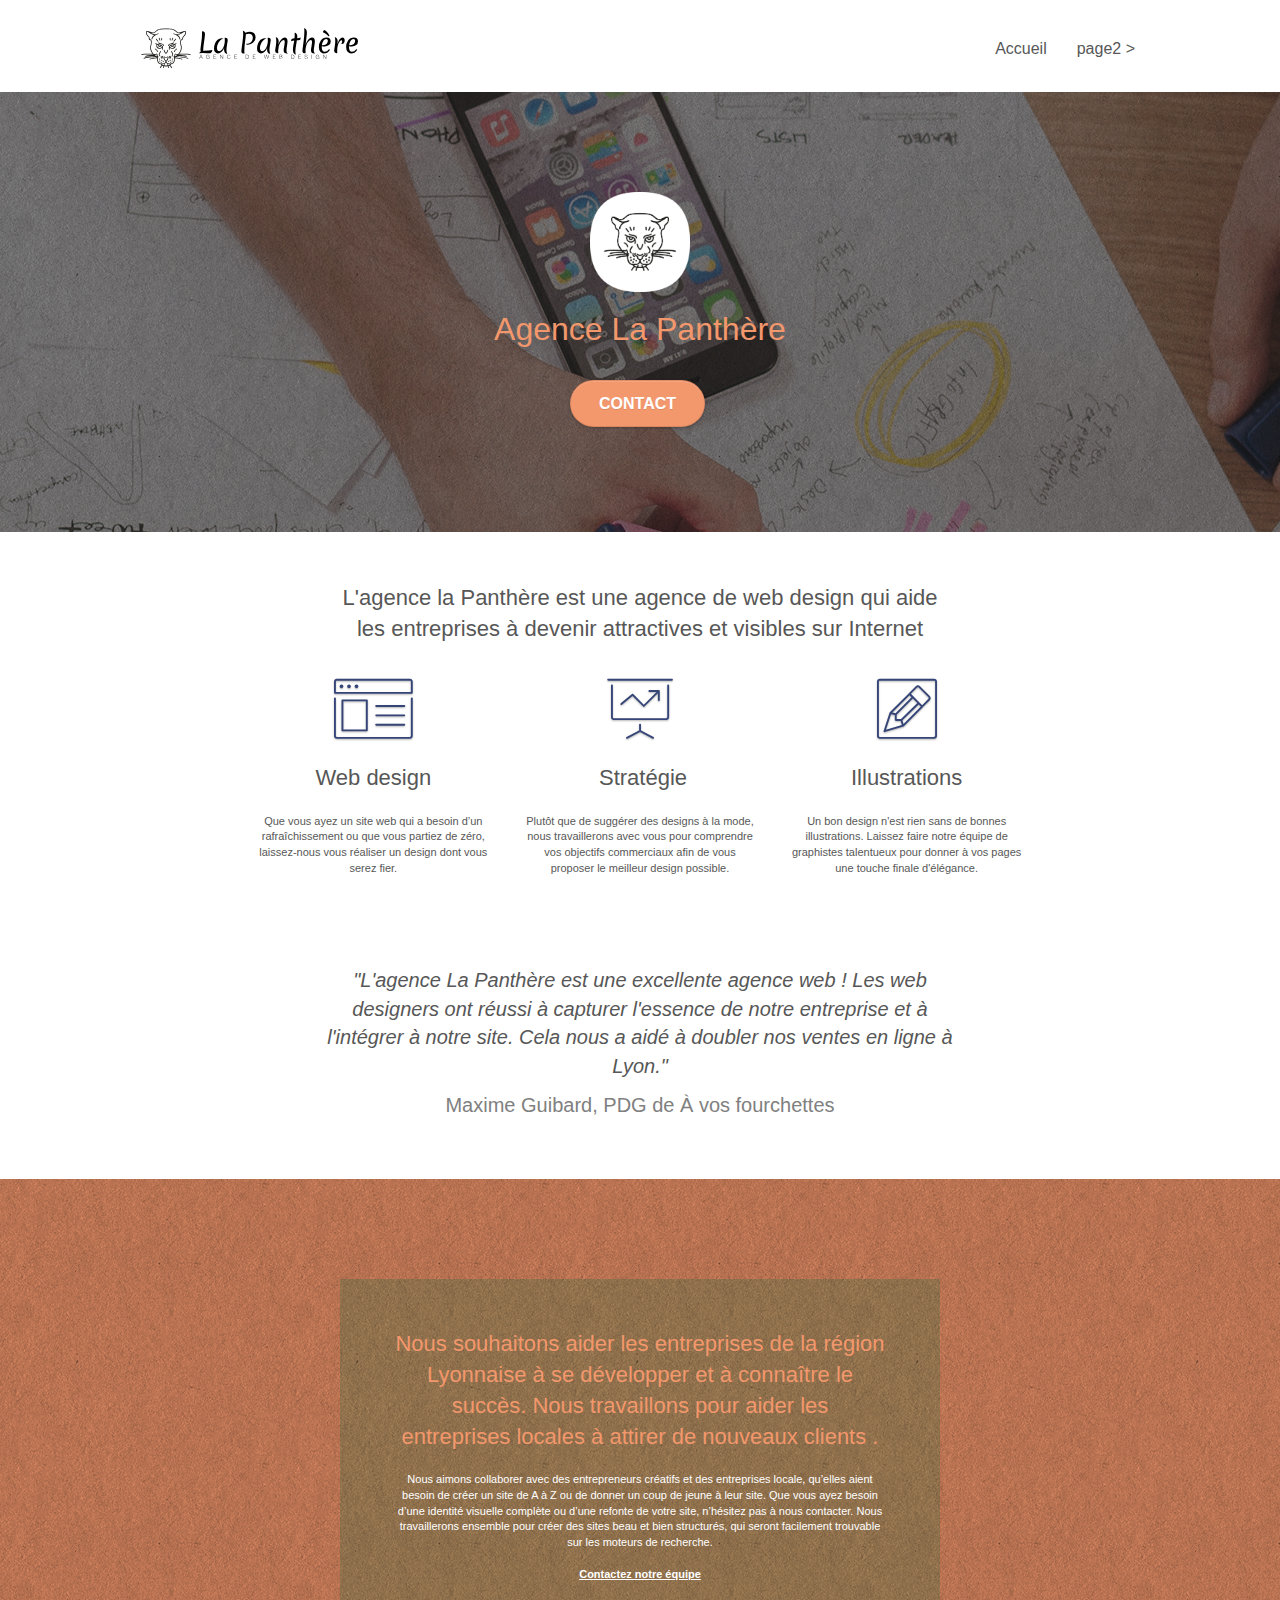
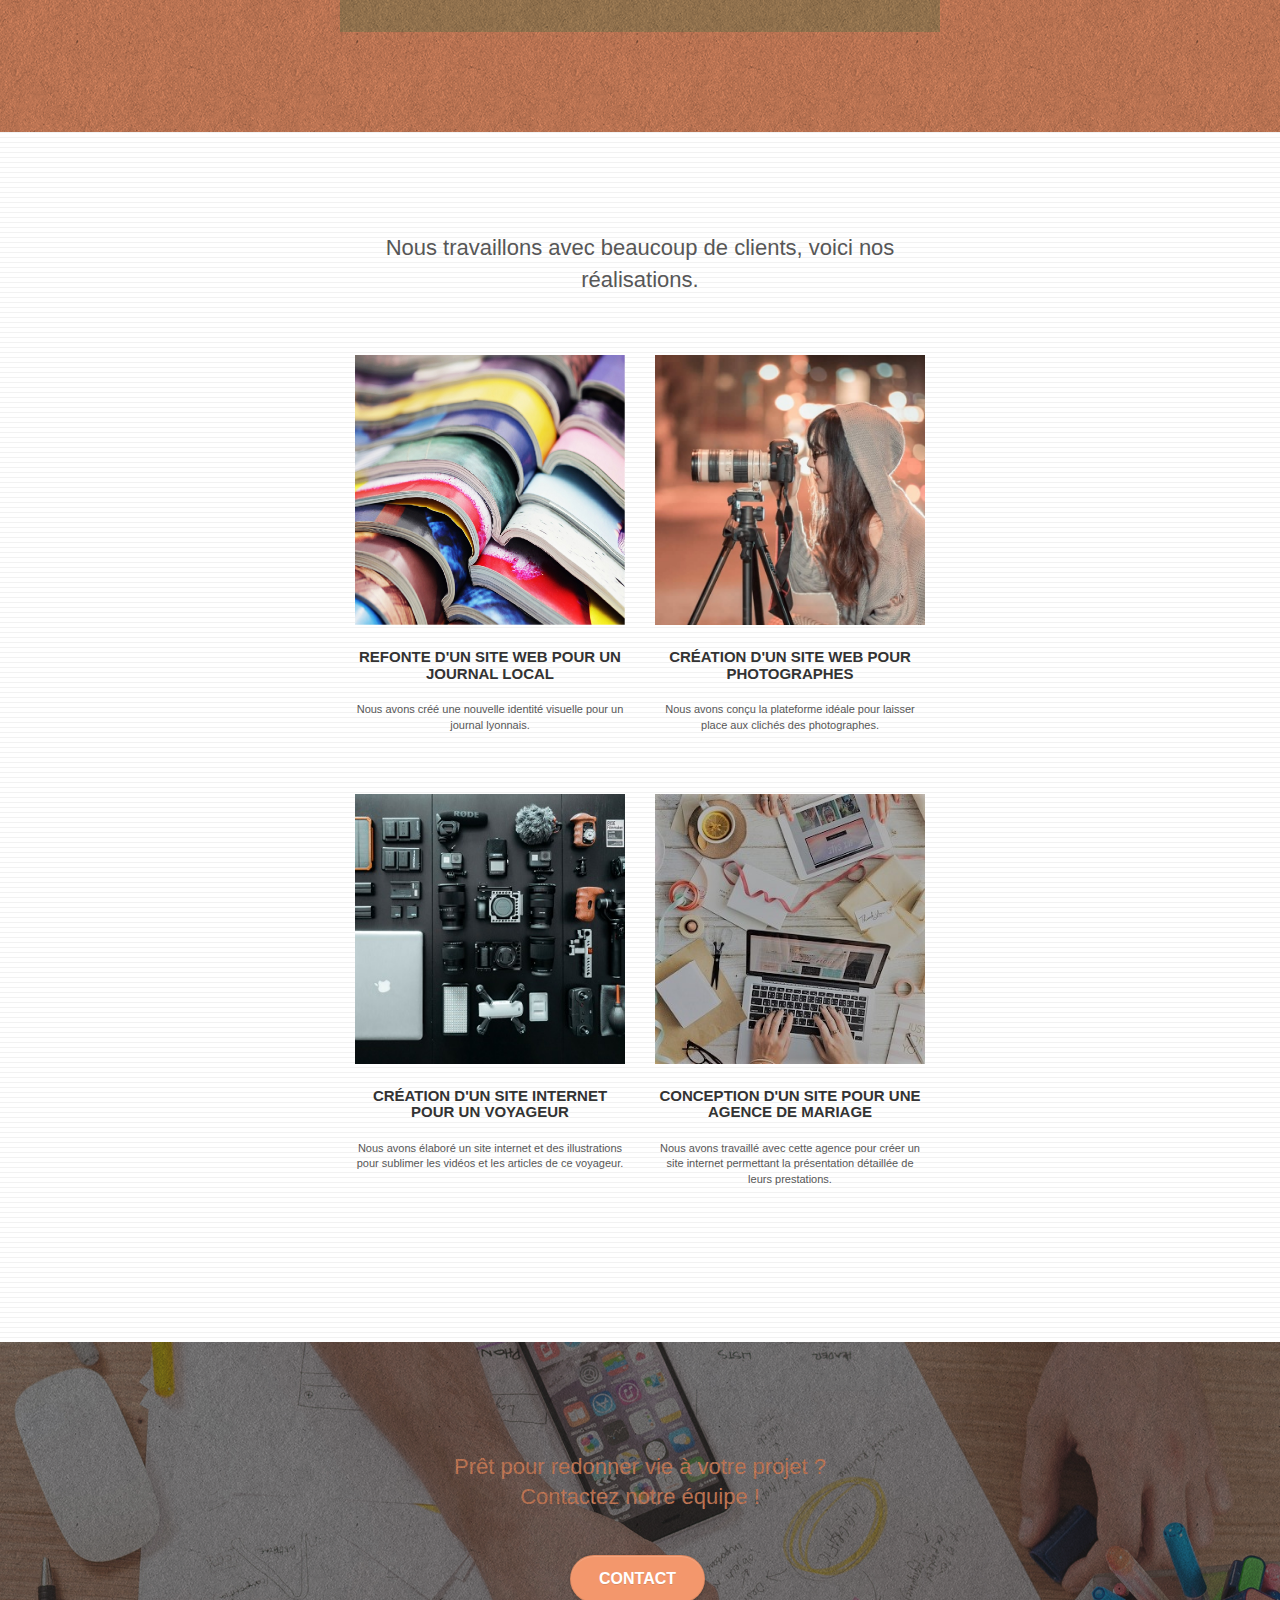
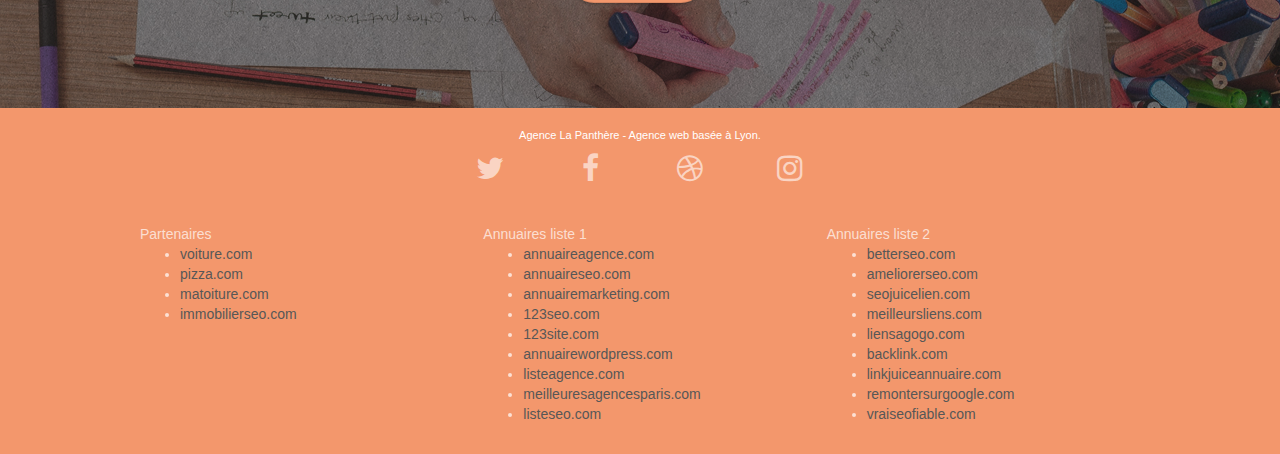
==== commit 389b9470: "changement des images qui n'affichent que du texte en textes" ====
--- a/index.html
+++ b/index.html
@@ -38,7 +38,7 @@
 		<nav class="navbar row">
 			<div class="navbar-header">
 				
-				<a class="navbar-brand" href="index.html"><img src="img/agence-la-panthere-monochrome.svg" alt="paris web design logo agence web meilleure agence" height="40" /></a>
+				<a class="navbar-brand" href="index.html"><img src="img/agence-la-panthere-monochrome.svg" alt="Logo de l'agence de webdesign la Panthère" height="40" /></a>
 				
 				<button id="nav-toggle" type="button" class="ui-navbar-toggle navbar-toggle" data-toggle="collapse" data-target=".navbar-1">
 					<span class="sr-only">Toggle navigation</span><span class="icon-bar"></span><span class="icon-bar"></span><span class="icon-bar"></span>
@@ -66,7 +66,7 @@
 	<div class="container bloc-lg">
 		<div class="row tight-width-whitespace">
 			<div class="col-sm-12">
-				<img src="img/logo.png" class="center-block image-resize-mode" width="100" alt="Agence La Panthère, agence web paris, création logo paris" />
+				<img src="img/logo.png" class="center-block image-resize-mode" width="100" alt="Logo de l'agence de webdesign la Panthère" />
 				<h1 class="text-center hero-bloc-text tc-white ">
 					Agence La Panthère
 				</h1>
@@ -84,7 +84,7 @@
 	<div class="container bloc-md">
 		<div class="row">
 			<div class="col-sm-12 text-center">
-				<img alt="agence web, agence web paris, web design paris, stratégie web" src="img/title.png" />
+				<p>L'agence la Panthère est une agence de web design qui aide les entreprises à devenir attractives et visibles sur Internet</p>
 			</div>
 		</div>
 		<div class="row voffset-lg med-width-whitespace">
@@ -124,8 +124,8 @@
 		</div>
 		<div class="row voffset-lg voffset">
 			<div class="col-xs-12 col-md-8 col-md-offset-2 text-center">
-				<img alt="agence web, agence web paris, web design paris, stratégie web" src="img/citation.png" />
-
+				<p class="citation-texte">"L'agence La Panthère est une excellente agence web ! Les web designers ont réussi à capturer l'essence de notre entreprise et à l'intégrer à notre site. Cela nous a aidé à doubler nos ventes en ligne à Lyon."</p>
+				<p class="citation-auteur">Maxime Guibard, PDG de À vos fourchettes</p>
 			</div>
 		</div>
 	</div>
@@ -154,7 +154,7 @@
 	<div class="container bloc-lg">
 		<div class="row">
 			<div class="col-sm-12 text-center">
-				<img alt="agence web, agence web paris, web design paris, stratégie web" src="img/title2.png" />
+				<p>Nous travaillons avec beaucoup de clients, voici nos réalisations.</p>
 			</div>
 		</div>
 		<div class="row tight-width-whitespace portfolio-row">
--- a/style.css
+++ b/style.css
@@ -1039,4 +1039,20 @@
     .bloc-mob-center-text {
         text-align: center;
     }
+}
+.col-sm-12.text-center {
+    display: flex;
+    justify-content: center;
+}
+.col-sm-12.text-center p {
+    font-size: 22px;
+    width: 600px;
+}
+.citation-texte {
+    font-size: 20px;
+    font-style: italic;
+}
+.citation-auteur {
+    font-size: 20px;
+    color: grey !important;
 }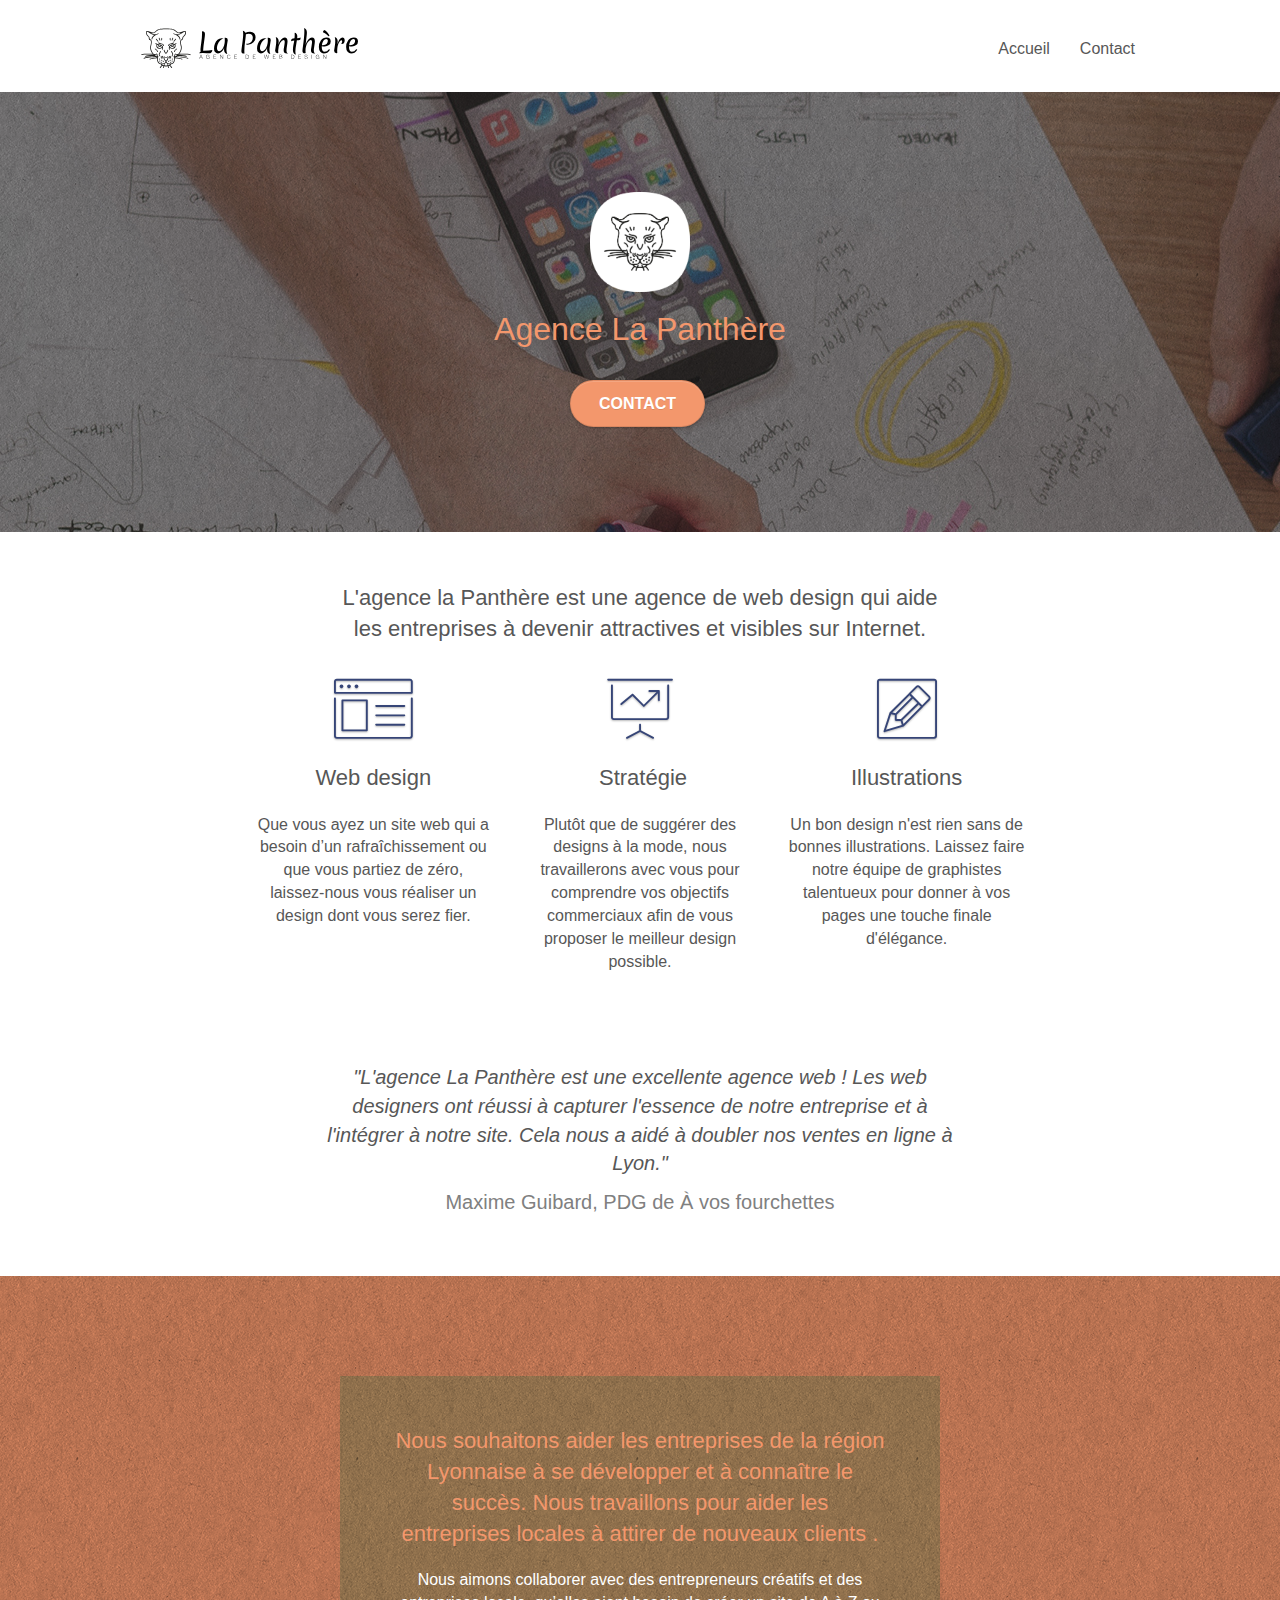
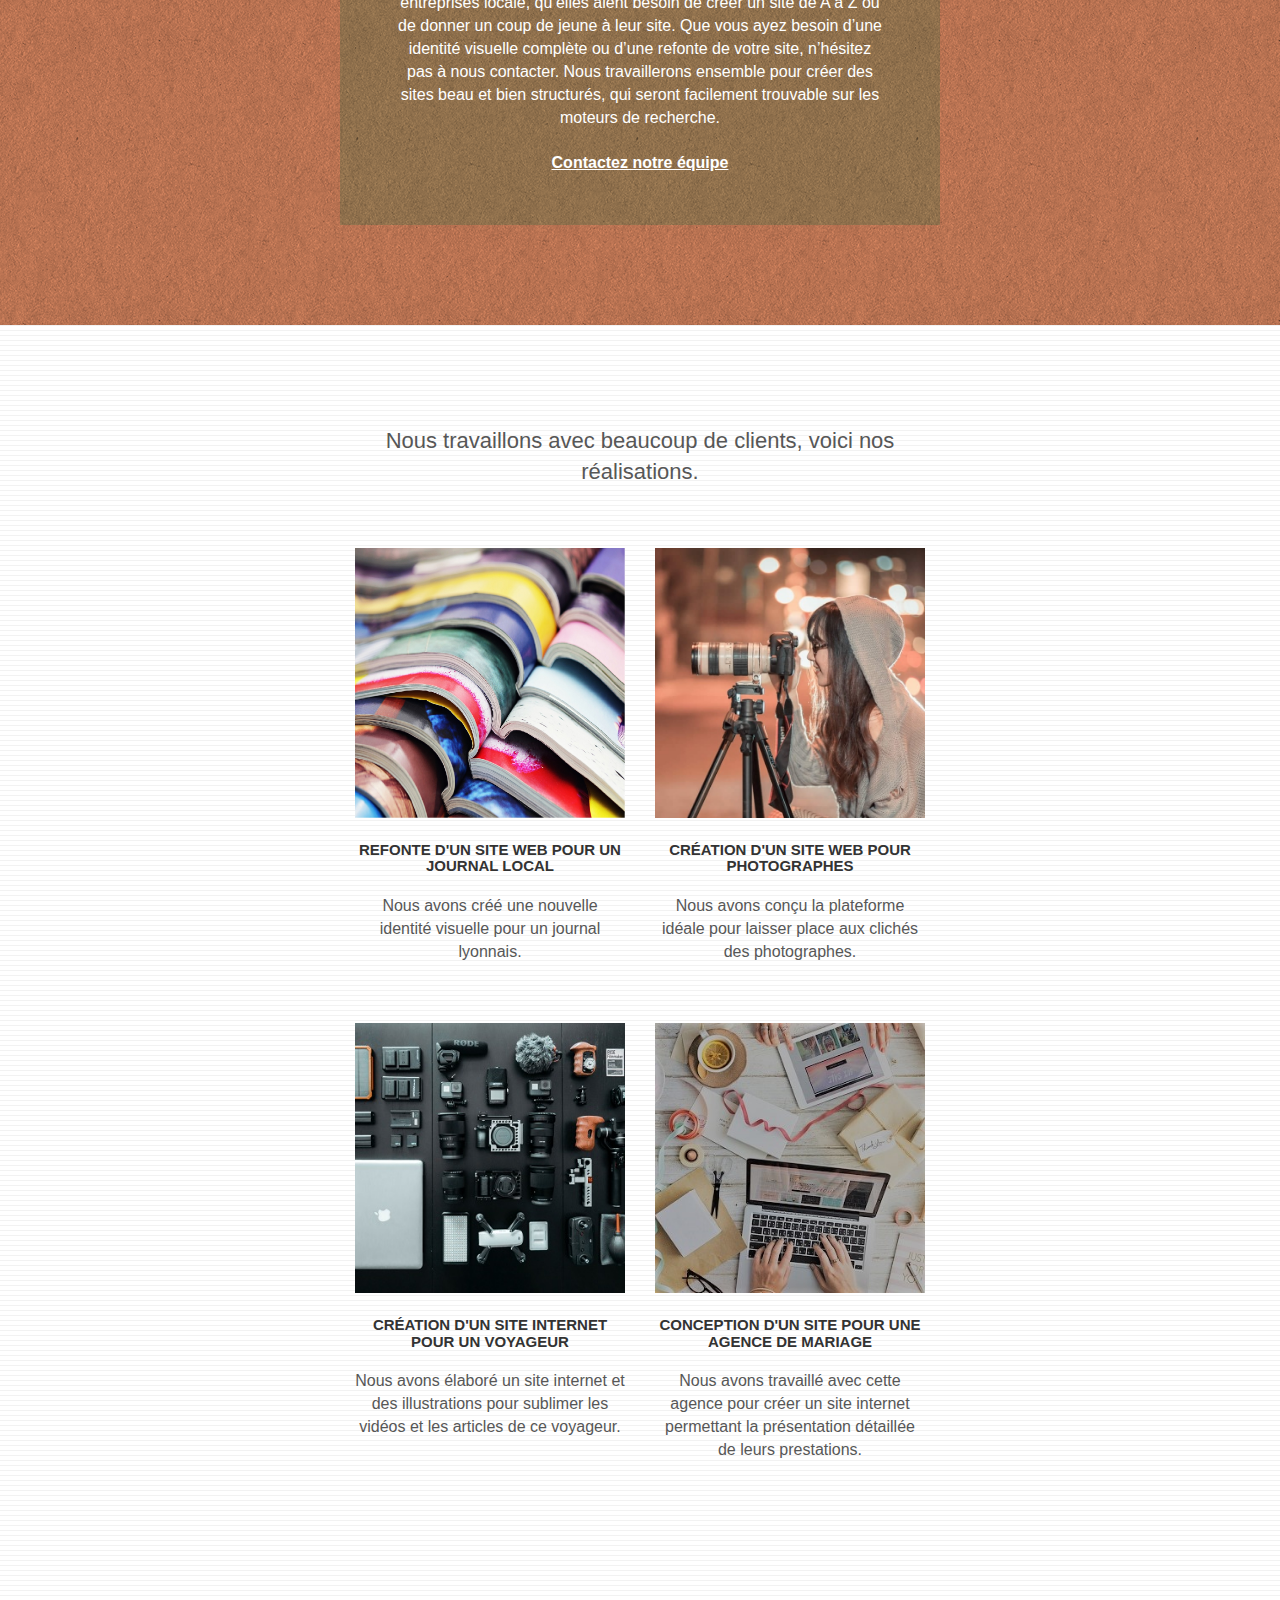
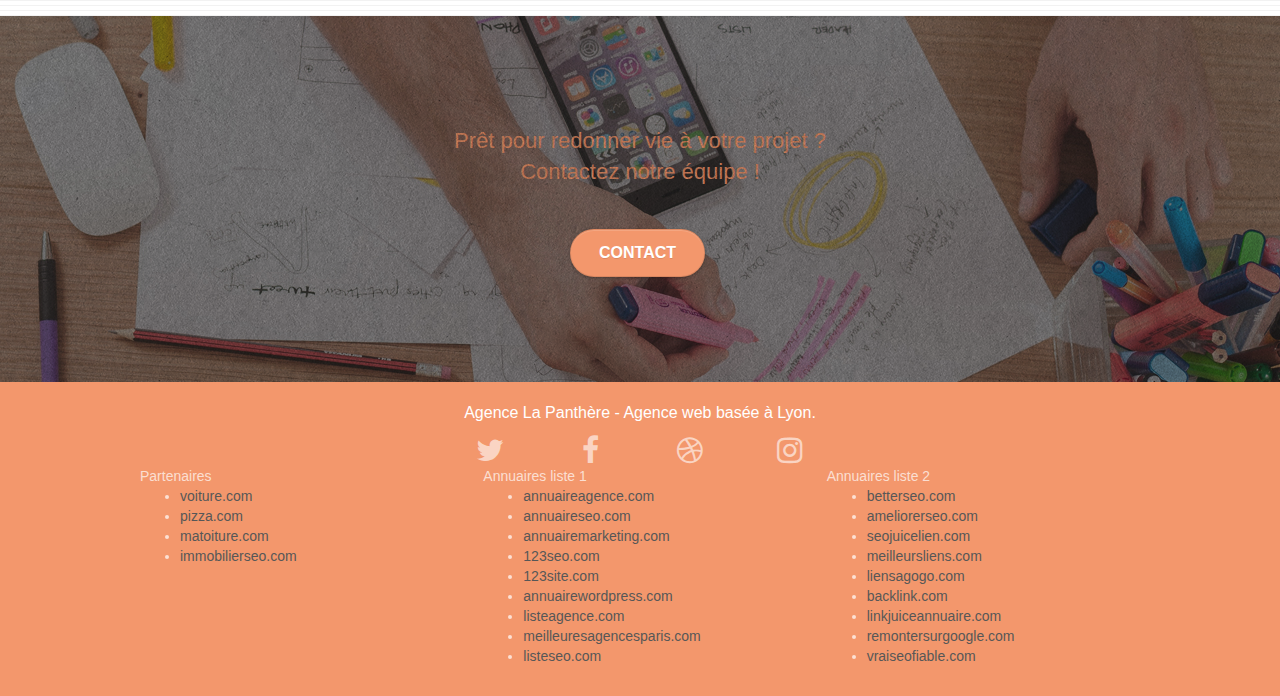
==== commit 1d8aac9b: "Description remplie, taille du texte changée" ====
--- a/index.html
+++ b/index.html
@@ -3,7 +3,7 @@
 <head>
     <meta charset="utf-8">
     <meta name="keywords" content="seo, google, site web, site internet, agence design paris, agence design, agence design,agence design,agence design,agence design,agence design,agence design,agence design,agence design">
-    <meta name="description" content="">
+    <meta name="description" content="L'agence la Panthère est une agence de web design qui aide les entreprises à devenir attractives et visibles sur Internet">
     <meta name="viewport" content="width=device-width, initial-scale=1.0, viewport-fit=cover">
     <link rel="shortcut icon" type="image/png" href="favicon.jpg">
     
@@ -52,7 +52,7 @@
 					<li>
 					</li>
 					<li>
-						<a href="page2.html">page2 &gt;</a>
+						<a href="page2.html">Contact</a>
 					</li>
 				</ul>
 			</div>
@@ -66,7 +66,7 @@
 	<div class="container bloc-lg">
 		<div class="row tight-width-whitespace">
 			<div class="col-sm-12">
-				<img src="img/logo.png" class="center-block image-resize-mode" width="100" alt="Logo de l'agence de webdesign la Panthère" />
+				<img src="img/logo.png" class="center-block image-resize-mode" width="100" alt="Logo la Panthère" />
 				<h1 class="text-center hero-bloc-text tc-white ">
 					Agence La Panthère
 				</h1>
@@ -84,7 +84,7 @@
 	<div class="container bloc-md">
 		<div class="row">
 			<div class="col-sm-12 text-center">
-				<p>L'agence la Panthère est une agence de web design qui aide les entreprises à devenir attractives et visibles sur Internet</p>
+				<p>L'agence la Panthère est une agence de web design qui aide les entreprises à devenir attractives et visibles sur Internet.</p>
 			</div>
 		</div>
 		<div class="row voffset-lg med-width-whitespace">
@@ -159,7 +159,7 @@
 		</div>
 		<div class="row tight-width-whitespace portfolio-row">
 			<div class="col-sm-6">
-				<a href="#" data-lightbox="img/1.jpg" data-gallery-id="gallery-1" data-caption="Refonte d'un site web pour un journal local" data-frame="snapshot-lb"><img src="img/1.jpg" alt="paris web design logo agence web meilleure agence et refonte site web journal" class="img-responsive portfolio-thumb" /></a>
+				<a href="#" data-lightbox="img/1.jpg" data-gallery-id="gallery-1" data-caption="Refonte d'un site web pour un journal local" data-frame="snapshot-lb"><img src="img/1.jpg" alt="Image de la refonte d'un site web pour un journal local" class="img-responsive portfolio-thumb" /></a>
 				<h3 class="mg-md text-center">
 					Refonte d'un site web pour un journal local
 				</h3>
@@ -168,7 +168,7 @@
 				</p>
 			</div>
 			<div class="col-sm-6">
-				<a href="#" data-lightbox="img/2.jpg" data-gallery-id="gallery-1" data-caption="Création d'un site web pour photographes" data-frame="snapshot-lb"><img src="img/2.jpg" class="img-responsive portfolio-thumb" alt="paris web design logo agence web meilleure agence, Création d'un site web pour photographes" /></a>
+				<a href="#" data-lightbox="img/2.jpg" data-gallery-id="gallery-1" data-caption="Création d'un site web pour photographes" data-frame="snapshot-lb"><img src="img/2.jpg" class="img-responsive portfolio-thumb" alt="Image de la création d'un site web pour photographes" /></a>
 				<h3 class="mg-md text-center">
 					Création d'un site web pour photographes
 				</h3>
@@ -179,7 +179,7 @@
 		</div>
 		<div class="row tight-width-whitespace portfolio-row">
 			<div class="col-sm-6">
-				<a href="#" data-lightbox="img/3.bmp" data-gallery-id="gallery-1" data-caption="Création d'un site internet pour un voyageur" data-frame="snapshot-lb"><img src="img/3.bmp" class="img-responsive portfolio-thumb" alt="paris web design logo agence web meilleure agence, Création d'un site web pour voyageur"/></a>
+				<a href="#" data-lightbox="img/3.bmp" data-gallery-id="gallery-1" data-caption="Création d'un site internet pour un voyageur" data-frame="snapshot-lb"><img src="img/3.bmp" class="img-responsive portfolio-thumb" alt="Image de la création d'un site web pour un voyageur"/></a>
 				<h3 class="mg-md text-center">
 					Création d'un site internet pour un voyageur
 				</h3>
@@ -188,7 +188,7 @@
 				</p>
 			</div>
 			<div class="col-sm-6">
-				<a href="#" data-lightbox="img/4.bmp" data-gallery-id="gallery-1" data-caption="Conception d'un site pour une agence de mariage" data-frame="snapshot-lb"><img src="img/4.bmp" class="img-responsive portfolio-thumb" alt="paris web design logo agence web meilleure agence, Création d'un site web pour agence de mariage" /></a>
+				<a href="#" data-lightbox="img/4.bmp" data-gallery-id="gallery-1" data-caption="Conception d'un site pour une agence de mariage" data-frame="snapshot-lb"><img src="img/4.bmp" class="img-responsive portfolio-thumb" alt="Image de la conception d'un site d'agence de mariage" /></a>
 				<h3 class="mg-md text-center">
 					Conception d'un site pour une agence de mariage
 				</h3>
@@ -227,25 +227,24 @@
 				<div class="row row-no-gutters social">
 					<div class="col-sm-3">
 						<div class="text-center">
-							<a class="social" href="index.html"><span class="fa fa-twitter icon-md"></span></a>
-						</div>
-					</div>
-					<div class="col-sm-3">
-						<div class="text-center">
-							<a class="social" href="index.html"><span class="fa fa-facebook icon-md"></span></a>
-						</div>
-					</div>
-					<div class="col-sm-3">
-						<div class="text-center">
-							<a class="social" href="index.html"><span class="fa fa-dribbble icon-md"></span></a>
-						</div>
-					</div>
-					<div class="col-sm-3">
-						<div class="text-center">
-							<a class="social" href="index.html"><span class="fa fa-instagram icon-md"></span></a>
-						</div>
-					</div>
-					<div class="keywords" style="color:#F3976C;">Agence web à paris, stratégie web, web design, illustrations, design de site web, site web, web, internet, site internet, site</div>
+							<a class="social" href="https://twitter.com"><span class="fa fa-twitter icon-md"></span></a>
+						</div>
+					</div>
+					<div class="col-sm-3">
+						<div class="text-center">
+							<a class="social" href="https://www.facebook.com/"><span class="fa fa-facebook icon-md"></span></a>
+						</div>
+					</div>
+					<div class="col-sm-3">
+						<div class="text-center">
+							<a class="social" href="https://dribbble.com/"><span class="fa fa-dribbble icon-md"></span></a>
+						</div>
+					</div>
+					<div class="col-sm-3">
+						<div class="text-center">
+							<a class="social" href="https://www.instagram.com/"><span class="fa fa-instagram icon-md"></span></a>
+						</div>
+					</div>
 				</div>
 				<div class="row">
 					<div class="col-sm-4">
--- a/style.css
+++ b/style.css
@@ -677,7 +677,7 @@
 }
 
 p {
-    font-size: 11px;
+    font-size: 16px;
 }
 
 .tight-width-whitespace {
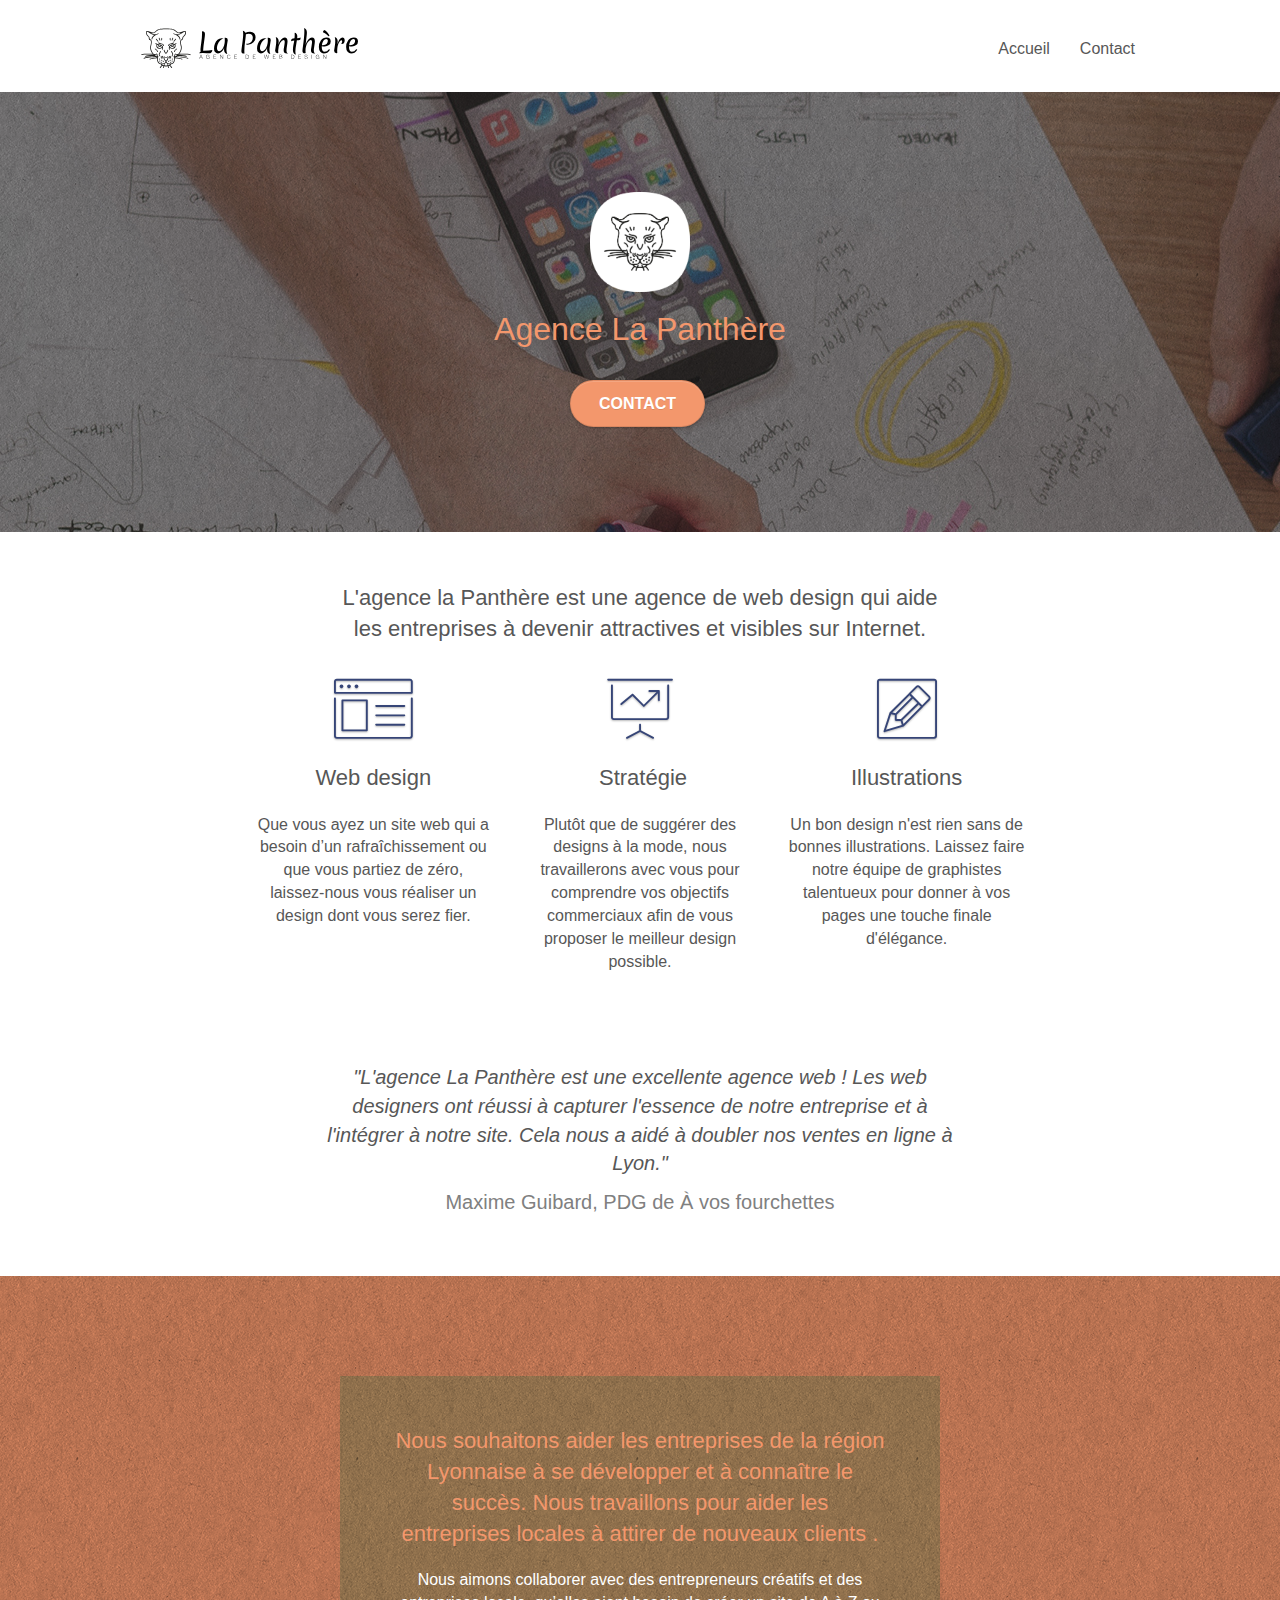
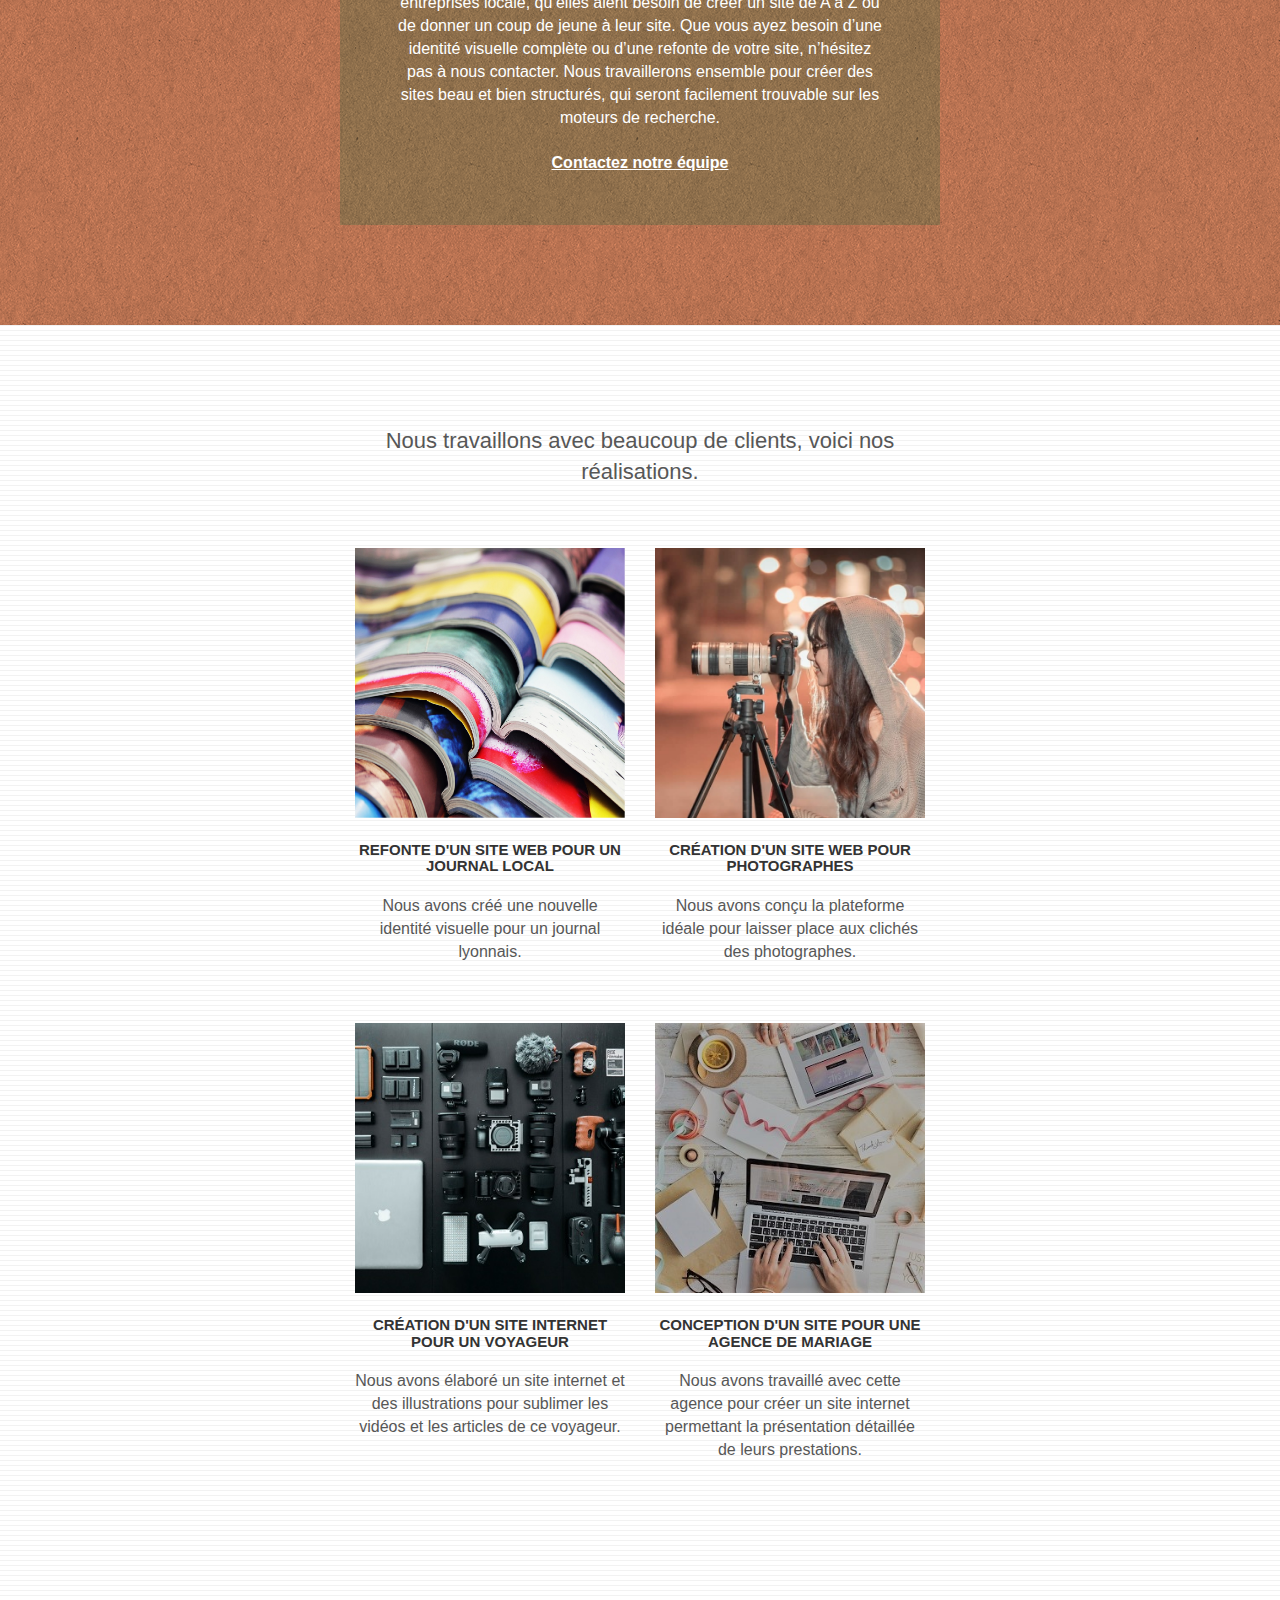
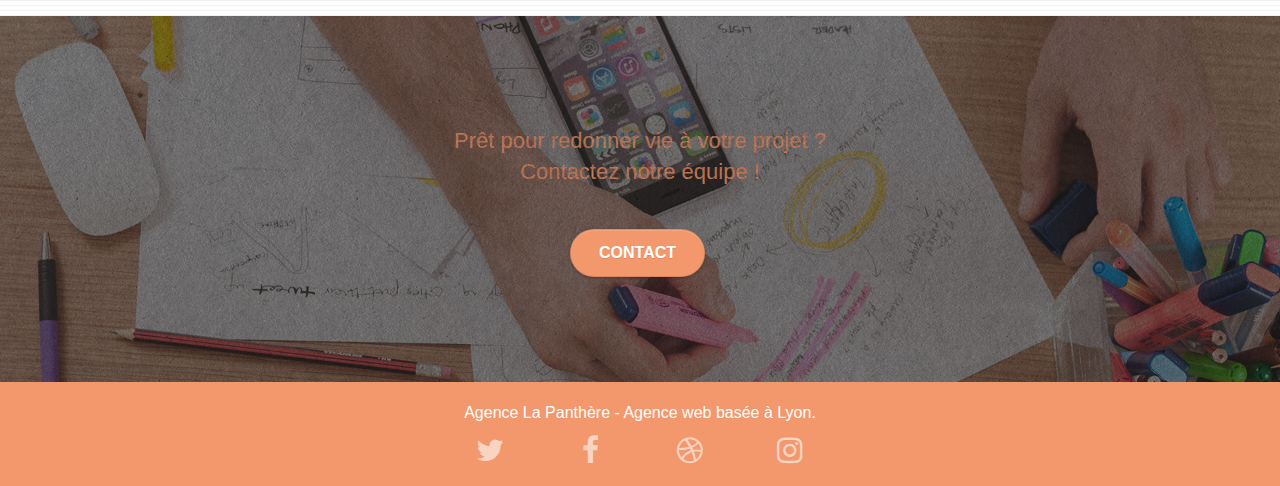
==== commit 9f58f25d: "suppression des liens footer" ====
--- a/index.html
+++ b/index.html
@@ -227,65 +227,25 @@
 				<div class="row row-no-gutters social">
 					<div class="col-sm-3">
 						<div class="text-center">
-							<a class="social" href="https://twitter.com"><span class="fa fa-twitter icon-md"></span></a>
-						</div>
-					</div>
-					<div class="col-sm-3">
-						<div class="text-center">
-							<a class="social" href="https://www.facebook.com/"><span class="fa fa-facebook icon-md"></span></a>
-						</div>
-					</div>
-					<div class="col-sm-3">
-						<div class="text-center">
-							<a class="social" href="https://dribbble.com/"><span class="fa fa-dribbble icon-md"></span></a>
-						</div>
-					</div>
-					<div class="col-sm-3">
-						<div class="text-center">
-							<a class="social" href="https://www.instagram.com/"><span class="fa fa-instagram icon-md"></span></a>
-						</div>
-					</div>
-				</div>
-				<div class="row">
-					<div class="col-sm-4">
-						Partenaires
-							<ul>
-								<li><a href="voiture.com">voiture.com</a></li>
-								<li><a href="pizza.com">pizza.com</a></li>
-								<li><a href="matoiture.com">matoiture.com</a></li>
-								<li><a href="immobilierseo.com">immobilierseo.com</a></li>
-							</ul>		
-					</div>
-					<div class="col-sm-4">
-						Annuaires liste 1
-						<ul>
-							<li><a href="annuaireagence.com">annuaireagence.com</a></li>
-							<li><a href="annuaireseo.com">annuaireseo.com</a></li>
-							<li><a href="annuairemarketing.com">annuairemarketing.com</a></li>
-							<li><a href="123seoture.com">123seo.com</a></li>
-							<li><a href="123site.com">123site.com</a></li>
-							<li><a href="annuairewordpress.com">annuairewordpress.com</a></li>
-							<li><a href="listeagence.com">listeagence.com</a></li>
-							<li><a href="meilleuresagencesparis.com">meilleuresagencesparis.com</a></li>
-							<li><a href="listeseo.com">listeseo.com</a></li>
-						</ul>
-					</div>
-					<div class="col-sm-4">
-						Annuaires liste 2
-						<ul>
-							<li><a href="betterseo.com">betterseo.com</a></li>
-							<li><a href="ameliorerseo.com">ameliorerseo.com</a></li>
-							<li><a href="seojuicelien.com">seojuicelien.com</a></li>
-							<li><a href="meilleursliens.com">meilleursliens.com</a></li>
-							<li><a href="liensagogo.com">liensagogo.com</a></li>
-							<li><a href="backlink.com">backlink.com</a></li>
-							<li><a href="linkjuiceannuaire.com">linkjuiceannuaire.com</a></li>
-							<li><a href="remontersurgoogle.com">remontersurgoogle.com</a></li>
-							<li><a href="vraiseofiable.com">vraiseofiable.com</a></li>
-						</ul>
-					</div>
-				</div>
-			</div>
+							<a class="social" href="https://twitter.com"><span class="lien-texte">Twitter</span><span class="fa fa-twitter icon-md"></span></a>
+						</div>
+					</div>
+					<div class="col-sm-3">
+						<div class="text-center">
+							<a class="social" href="https://www.facebook.com/"><span class="lien-texte">Facebook</span><span class="fa fa-facebook icon-md"></span></a>
+						</div>
+					</div>
+					<div class="col-sm-3">
+						<div class="text-center">
+							<a class="social" href="https://dribbble.com/"><span class="lien-texte">Dribbble</span><span class="fa fa-dribbble icon-md"></span></a>
+						</div>
+					</div>
+					<div class="col-sm-3">
+						<div class="text-center">
+							<a class="social" href="https://www.instagram.com/"><span class="lien-texte">Instagram</span><span class="fa fa-instagram icon-md"></span></a>
+						</div>
+					</div>
+				</div>
 		</div>
 	</div>
 </div>
--- a/style.css
+++ b/style.css
@@ -1055,4 +1055,7 @@
 .citation-auteur {
     font-size: 20px;
     color: grey !important;
+}
+.lien-texte {
+    display: none;
 }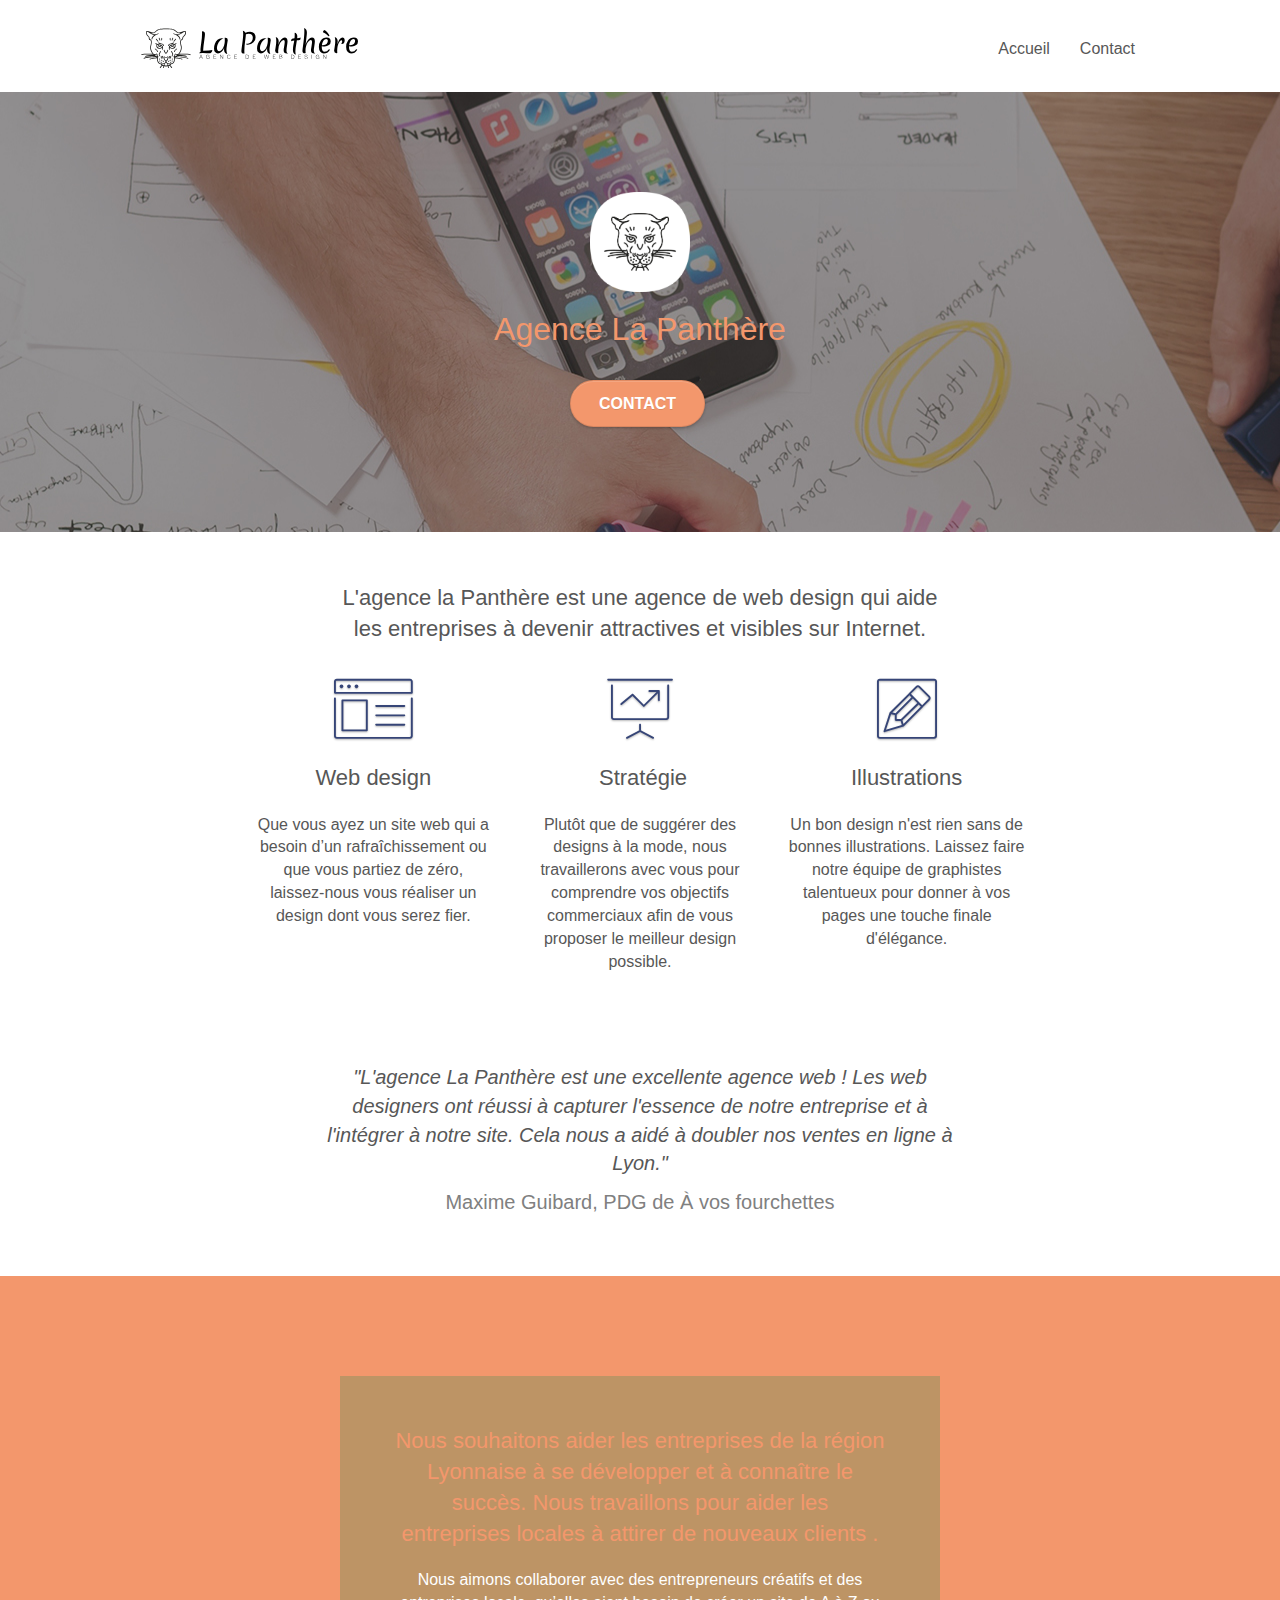
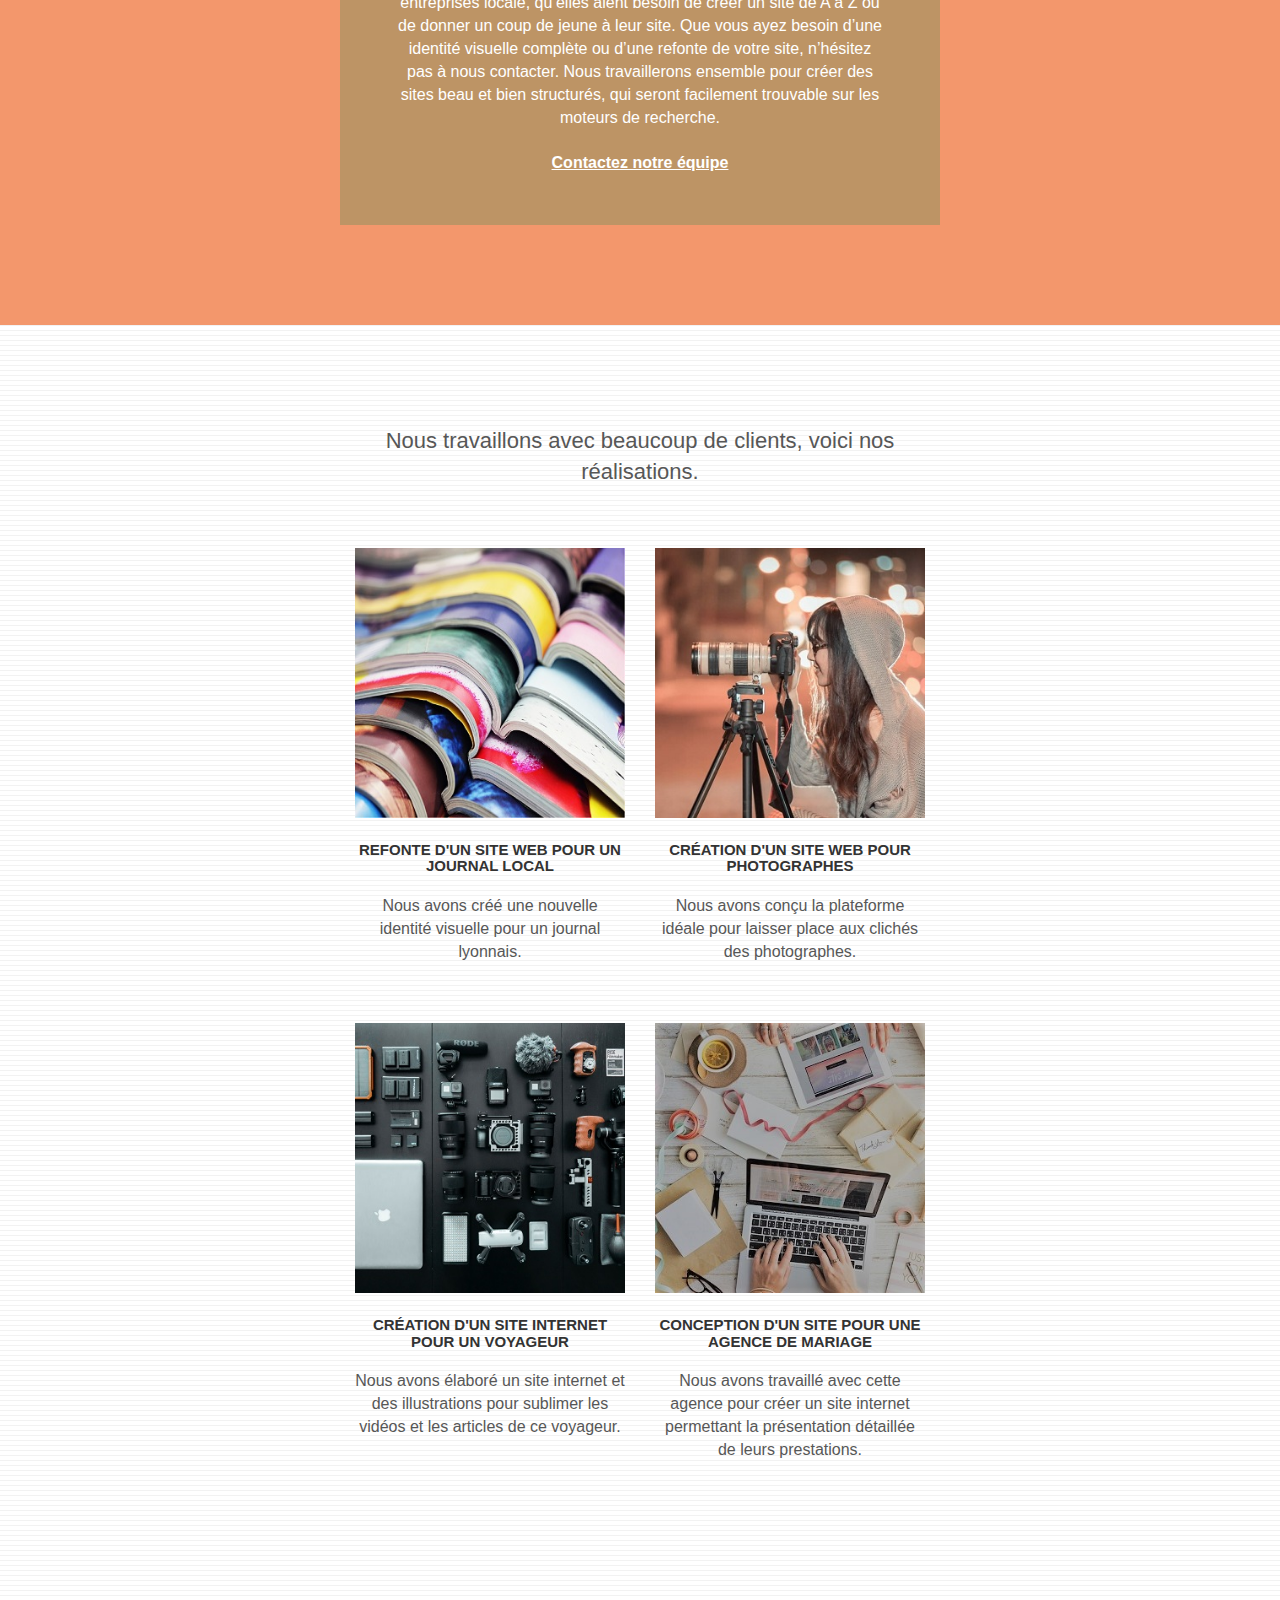
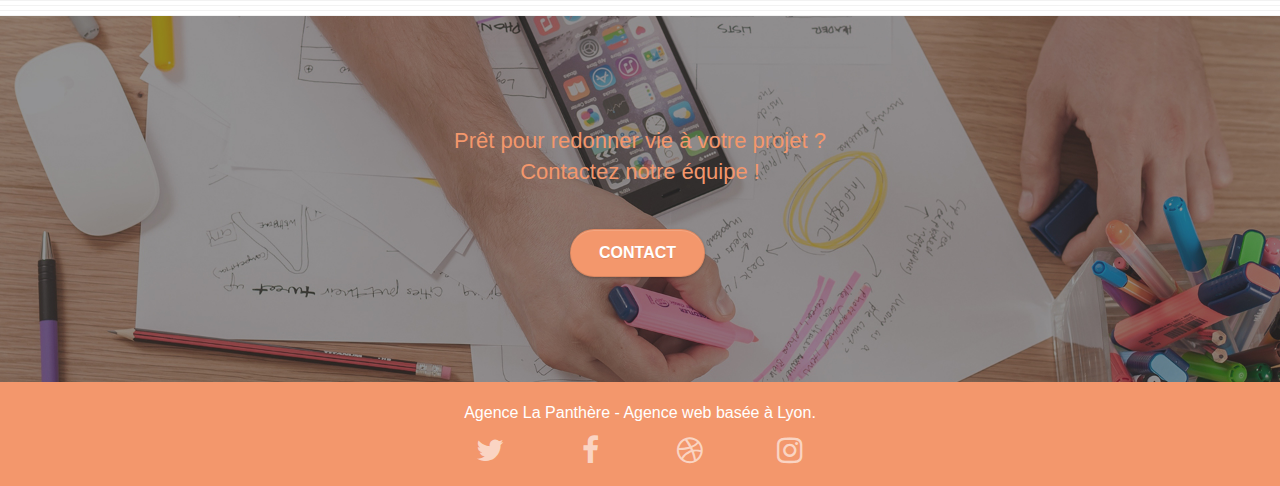
==== commit 7cc86c72: "Suppression des liens du footer et de la texture papier" ====
--- a/index.html
+++ b/index.html
@@ -215,7 +215,6 @@
 	</div>
 </div>
 <!-- bloc-5-cta END -->
-
 <!-- Footer - bloc-8 -->
 <div class="bloc bgc-atomic-tangerine d-bloc" id="bloc-8">
 	<div class="container bloc-sm">
--- a/style.css
+++ b/style.css
@@ -88,11 +88,6 @@
     bottom: 0;
     left: 0;
     right: 0;
-}
-
-.texture-paper::before {
-    background: url("img/texture-paper.png");
-    background-size: 280px 280px;
 }
 
 .b-parallax {
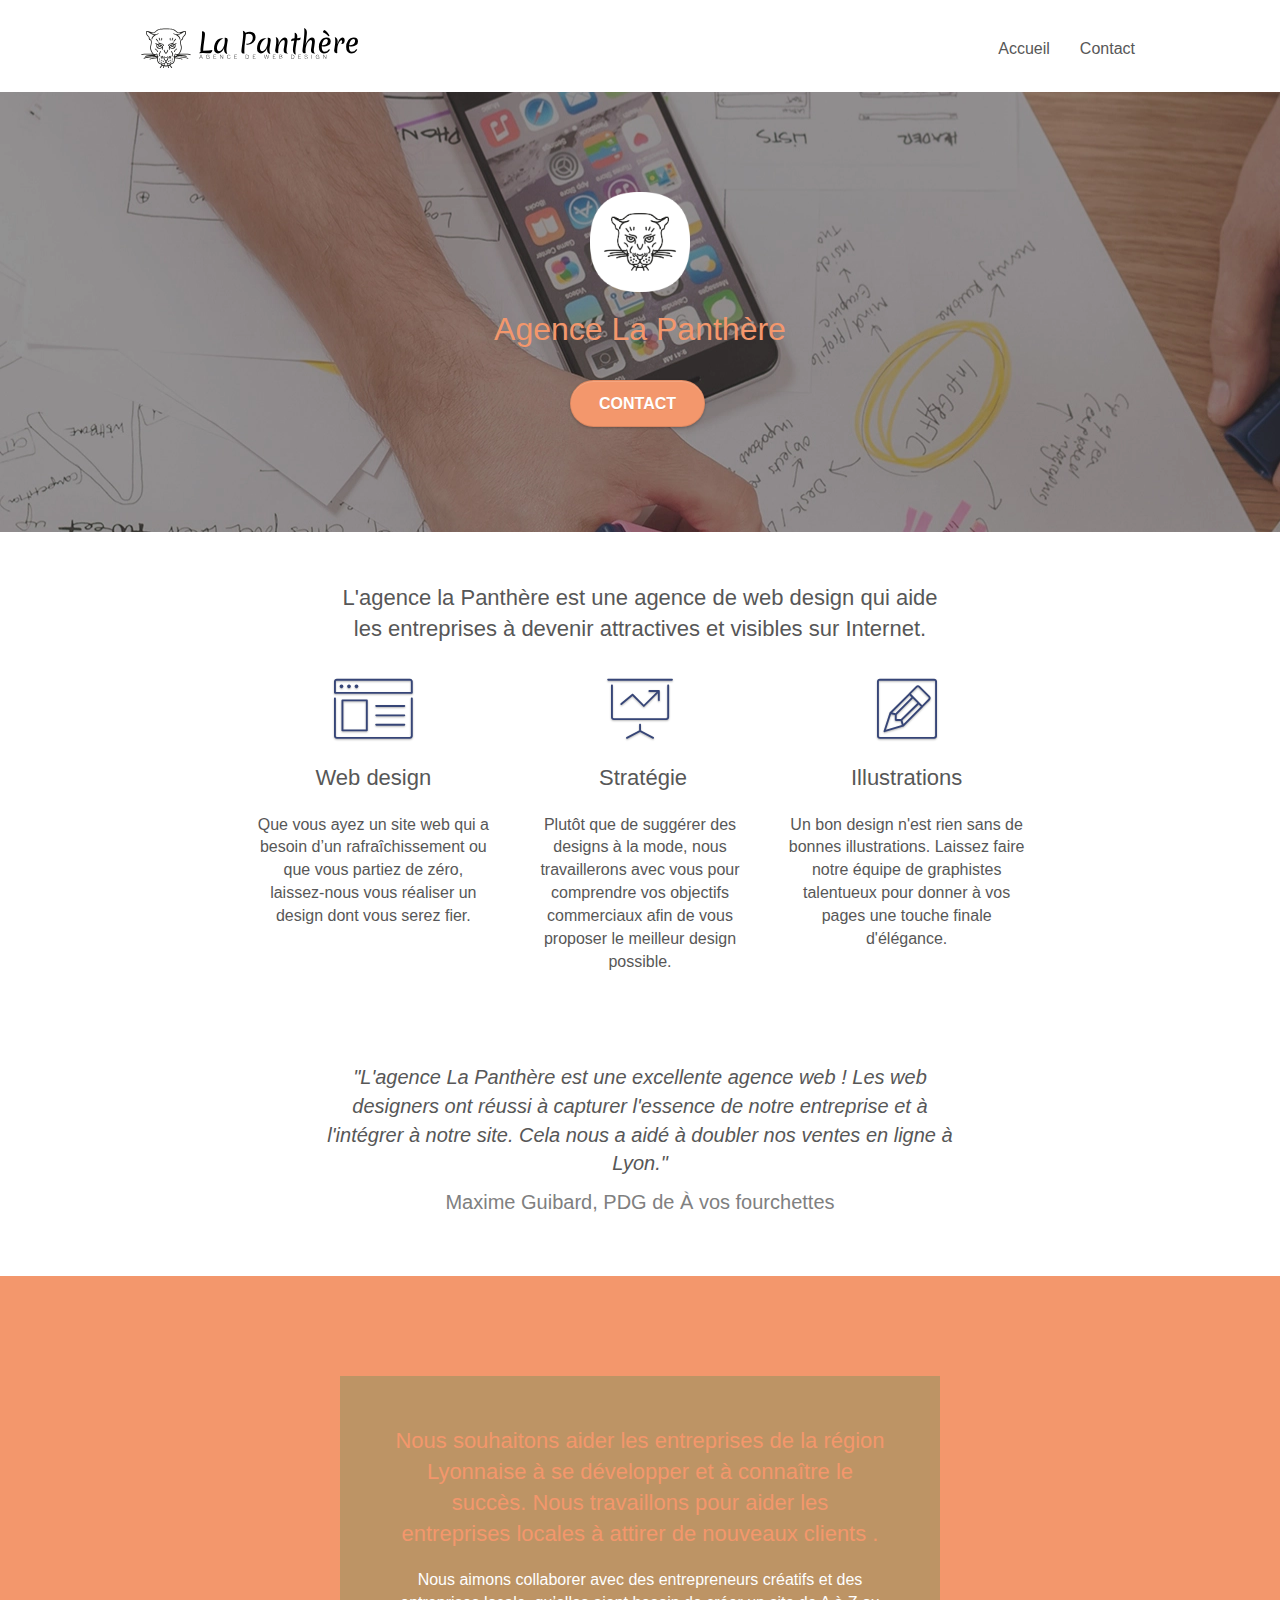
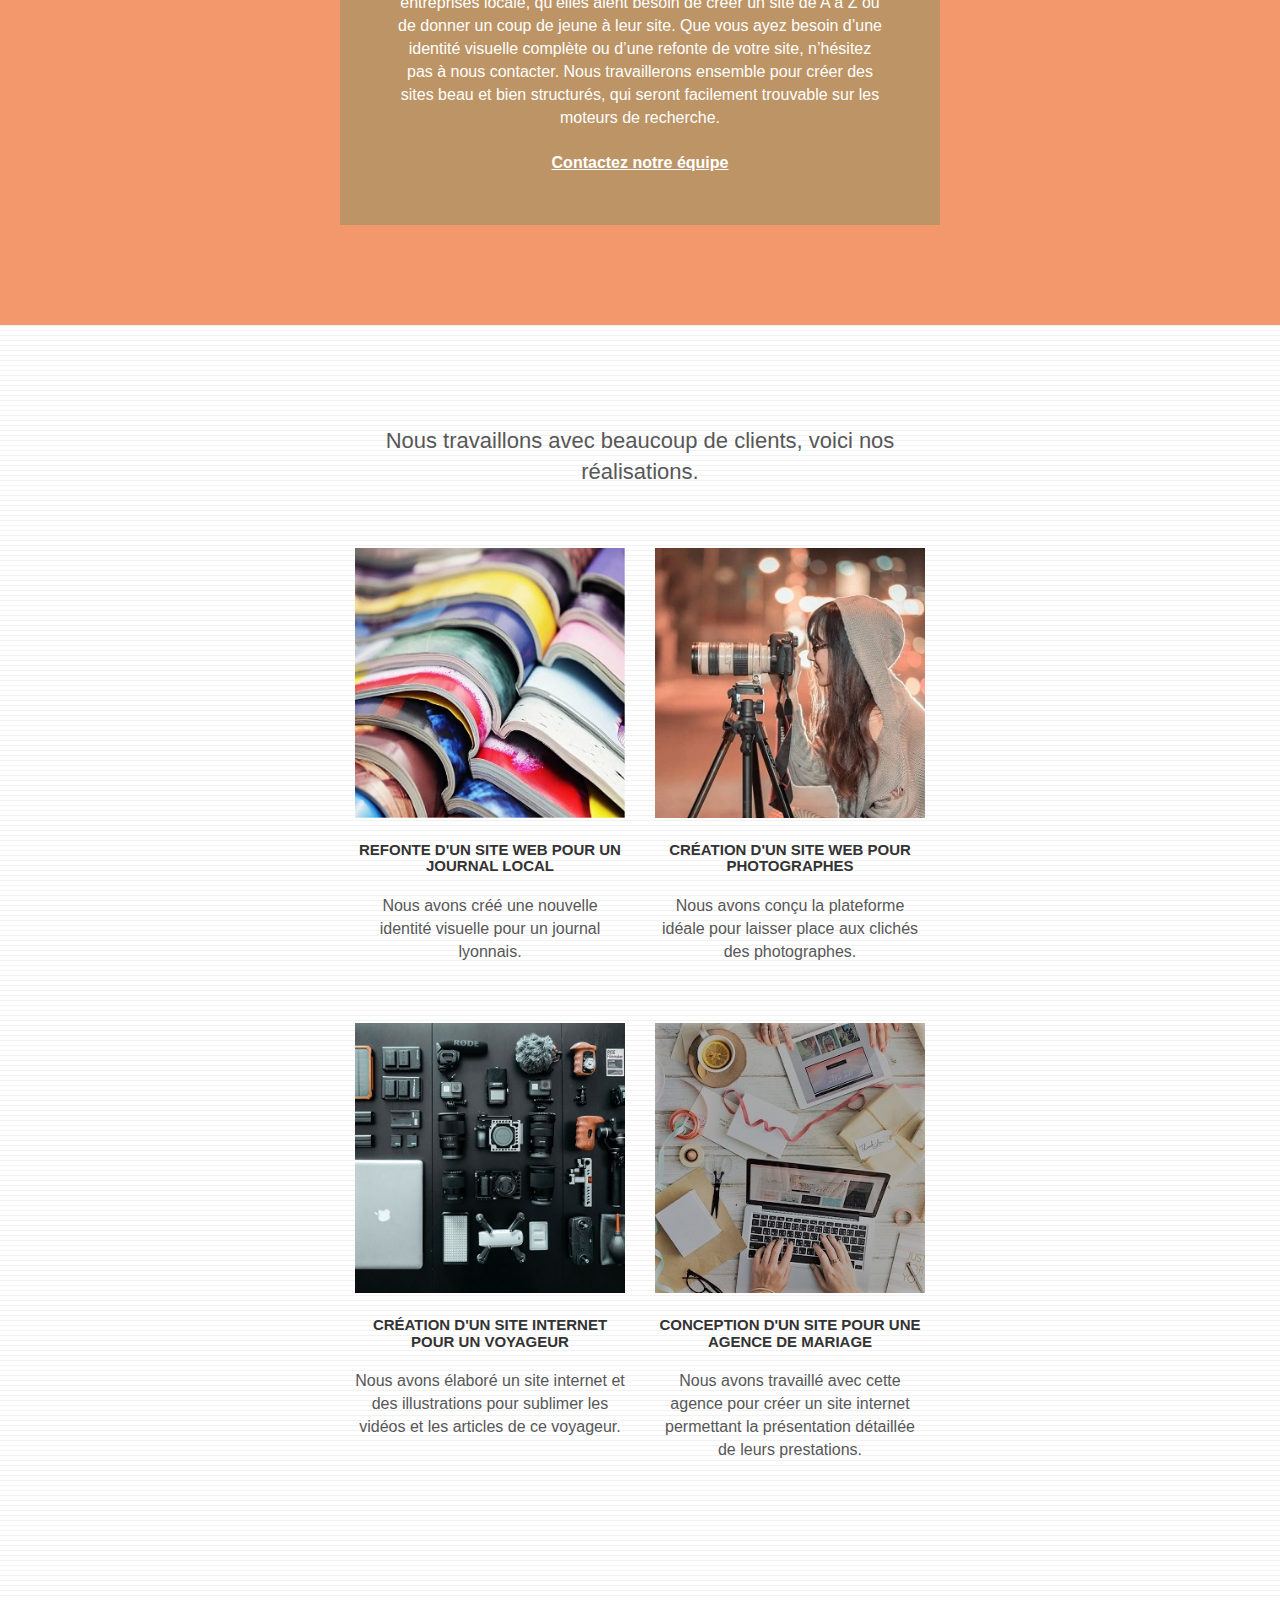
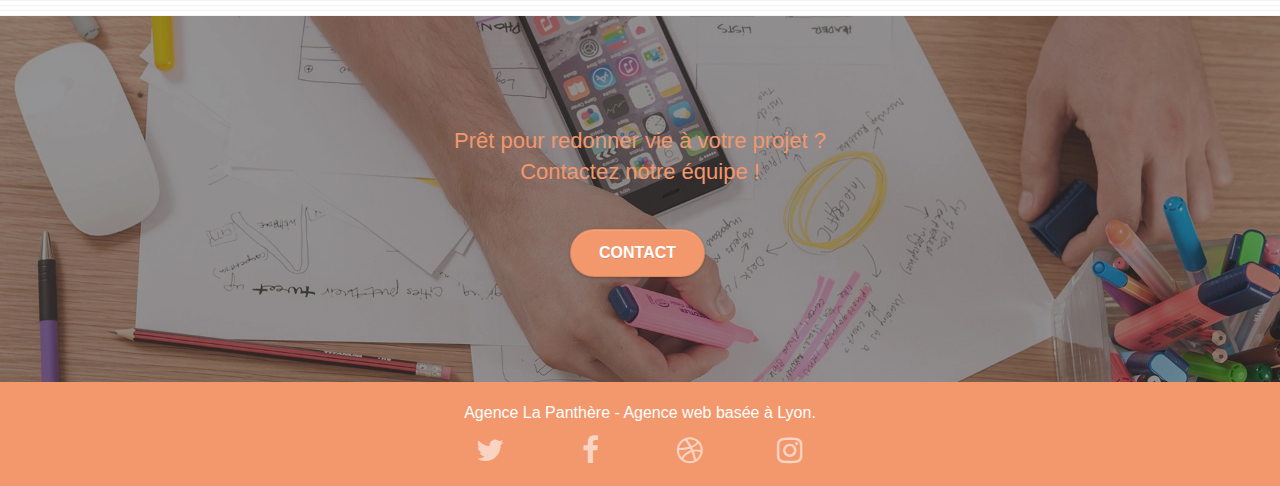
==== commit e85f566b: "images en webp" ====
--- a/index.html
+++ b/index.html
@@ -66,7 +66,7 @@
 	<div class="container bloc-lg">
 		<div class="row tight-width-whitespace">
 			<div class="col-sm-12">
-				<img src="img/logo.png" class="center-block image-resize-mode" width="100" alt="Logo la Panthère" />
+				<img src="img/logo.webp" class="center-block image-resize-mode" width="100" alt="Logo la Panthère" />
 				<h1 class="text-center hero-bloc-text tc-white ">
 					Agence La Panthère
 				</h1>
@@ -159,7 +159,7 @@
 		</div>
 		<div class="row tight-width-whitespace portfolio-row">
 			<div class="col-sm-6">
-				<a href="#" data-lightbox="img/1.jpg" data-gallery-id="gallery-1" data-caption="Refonte d'un site web pour un journal local" data-frame="snapshot-lb"><img src="img/1.jpg" alt="Image de la refonte d'un site web pour un journal local" class="img-responsive portfolio-thumb" /></a>
+				<a href="#" data-lightbox="img/1.webp" data-gallery-id="gallery-1" data-caption="Refonte d'un site web pour un journal local" data-frame="snapshot-lb"><img src="img/1.webp" alt="Image de la refonte d'un site web pour un journal local" class="img-responsive portfolio-thumb" /></a>
 				<h3 class="mg-md text-center">
 					Refonte d'un site web pour un journal local
 				</h3>
@@ -168,7 +168,7 @@
 				</p>
 			</div>
 			<div class="col-sm-6">
-				<a href="#" data-lightbox="img/2.jpg" data-gallery-id="gallery-1" data-caption="Création d'un site web pour photographes" data-frame="snapshot-lb"><img src="img/2.jpg" class="img-responsive portfolio-thumb" alt="Image de la création d'un site web pour photographes" /></a>
+				<a href="#" data-lightbox="img/2.webp" data-gallery-id="gallery-1" data-caption="Création d'un site web pour photographes" data-frame="snapshot-lb"><img src="img/2.webp" class="img-responsive portfolio-thumb" alt="Image de la création d'un site web pour photographes" /></a>
 				<h3 class="mg-md text-center">
 					Création d'un site web pour photographes
 				</h3>
@@ -179,7 +179,7 @@
 		</div>
 		<div class="row tight-width-whitespace portfolio-row">
 			<div class="col-sm-6">
-				<a href="#" data-lightbox="img/3.bmp" data-gallery-id="gallery-1" data-caption="Création d'un site internet pour un voyageur" data-frame="snapshot-lb"><img src="img/3.bmp" class="img-responsive portfolio-thumb" alt="Image de la création d'un site web pour un voyageur"/></a>
+				<a href="#" data-lightbox="img/3.webp" data-gallery-id="gallery-1" data-caption="Création d'un site internet pour un voyageur" data-frame="snapshot-lb"><img src="img/3.webp" class="img-responsive portfolio-thumb" alt="Image de la création d'un site web pour un voyageur"/></a>
 				<h3 class="mg-md text-center">
 					Création d'un site internet pour un voyageur
 				</h3>
@@ -188,7 +188,7 @@
 				</p>
 			</div>
 			<div class="col-sm-6">
-				<a href="#" data-lightbox="img/4.bmp" data-gallery-id="gallery-1" data-caption="Conception d'un site pour une agence de mariage" data-frame="snapshot-lb"><img src="img/4.bmp" class="img-responsive portfolio-thumb" alt="Image de la conception d'un site d'agence de mariage" /></a>
+				<a href="#" data-lightbox="img/4.webp" data-gallery-id="gallery-1" data-caption="Conception d'un site pour une agence de mariage" data-frame="snapshot-lb"><img src="img/4.webp" class="img-responsive portfolio-thumb" alt="Image de la conception d'un site d'agence de mariage" /></a>
 				<h3 class="mg-md text-center">
 					Conception d'un site pour une agence de mariage
 				</h3>
--- a/style.css
+++ b/style.css
@@ -813,11 +813,11 @@
 }
 
 .bg-banniere {
-    background-image: url("img/agence-la-panthere.jpg");
+    background-image: url("img/agence-la-panthere.webp");
 }
 
 .bg-presentation {
-    background-image: url("img/image-de-presentation.bmp");
+    background-image: url("img/image-de-presentation.webp");
 }
 
 @media (max-width: 1024px) {
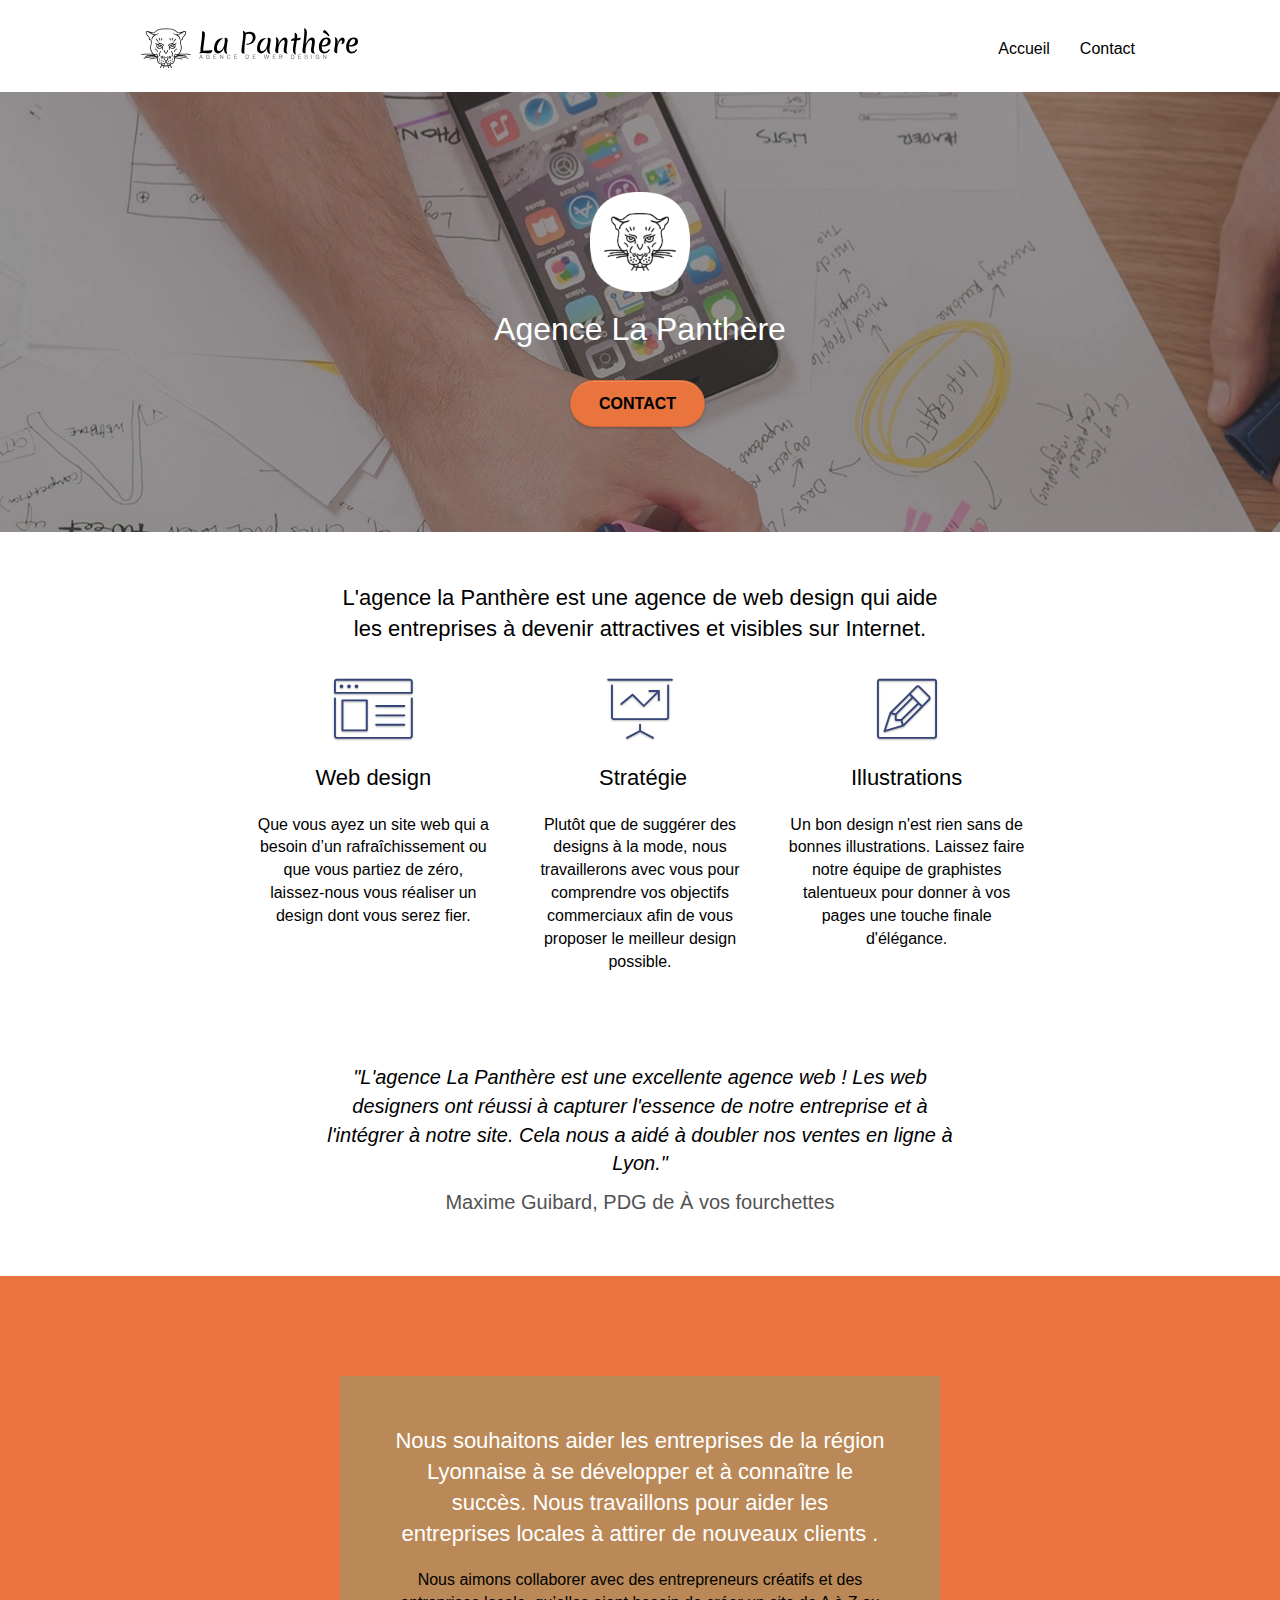
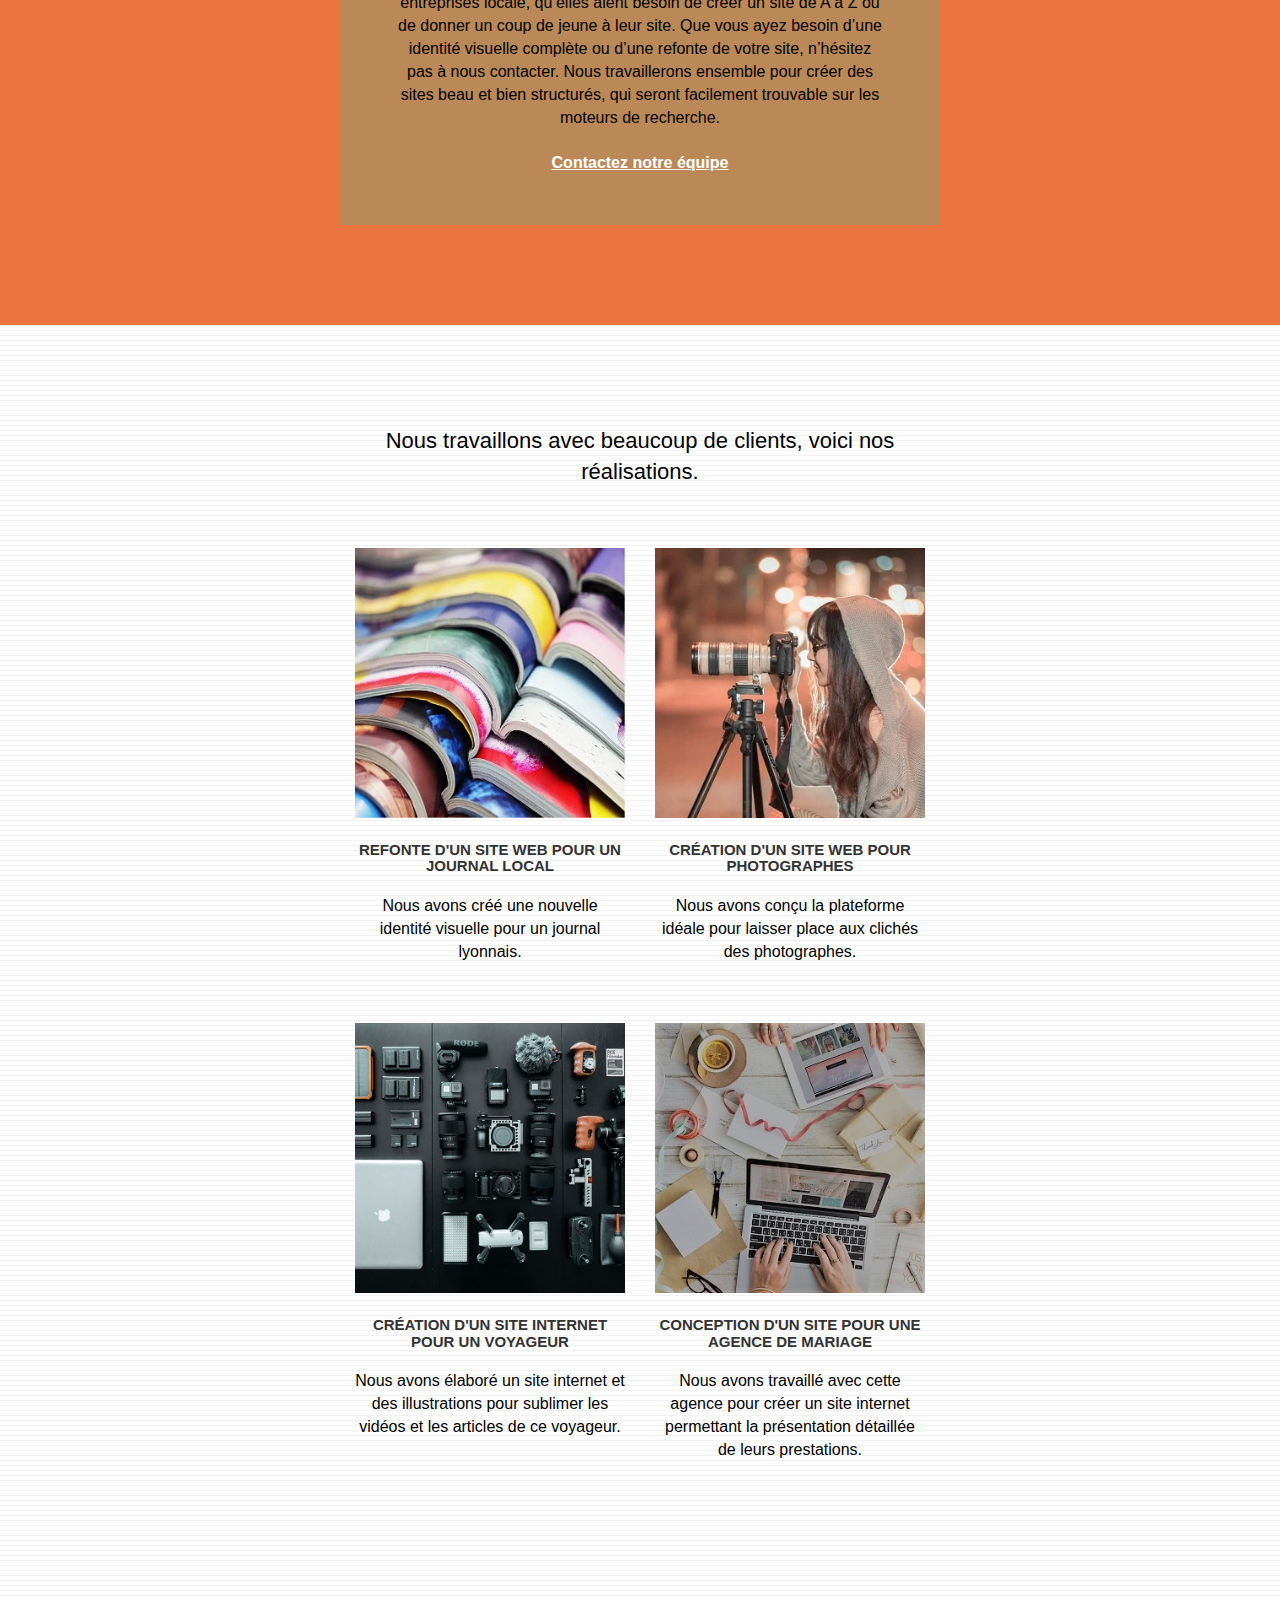
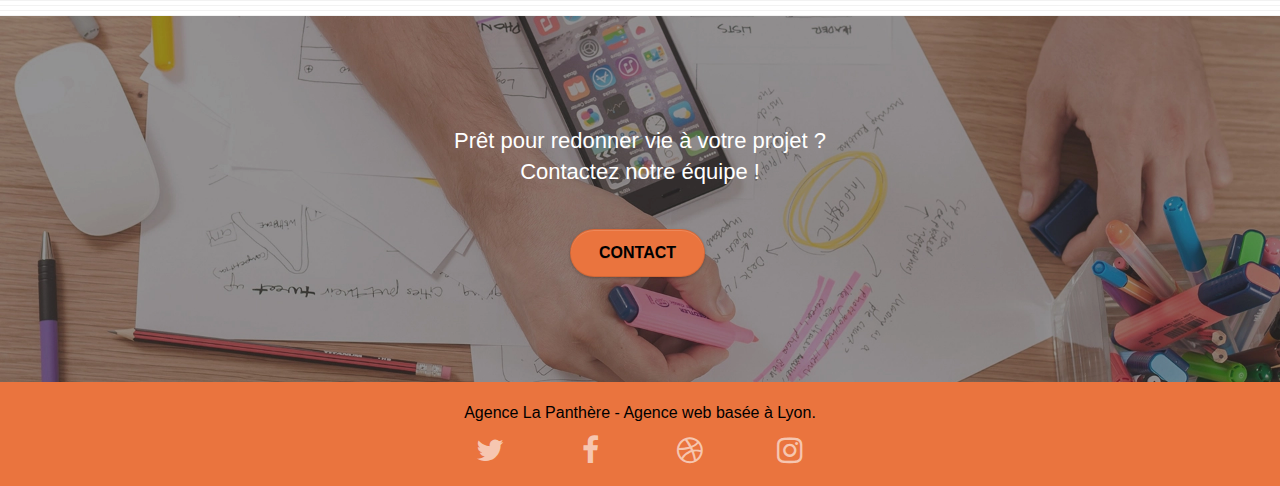
==== commit 74a28a4d: "Validation check" ====
--- a/index.html
+++ b/index.html
@@ -30,7 +30,7 @@
 <body>
 <!-- Principal conteneur -->
 <div class="page-container">
-    
+</div>
 <!-- bloc-0 -->
 <div class="bloc bgc-white l-bloc " id="bloc-0">
 	<div class="container bloc-sm">
--- a/style.css
+++ b/style.css
@@ -646,7 +646,7 @@
 a {
     font-family: "helvetica";
     font-weight: 400;
-    color: #575757!important;
+    color: #000000!important;
 }
 
 .container {
@@ -731,7 +731,7 @@
 }
 
 .white {
-    color: #FFFFFF!important;
+    color: #000000!important;
 }
 
 .portfolio-thumb {
@@ -766,21 +766,21 @@
 }
 
 .bgc-atomic-tangerine {
-    background-color: #F3976C;
+    background-color: #EA743E;
 }
 
 .tc-white {
-    color: #F3976C!important;
+    color: white!important;
 }
 
 .btn-atomic-tangerine {
-    background: #F3976C;
-    color: #FFFFFF!important;
+    background: #EA743E;
+    color: #000000!important;
 }
 
 .btn-atomic-tangerine:hover {
-    background: #c27956!important;
-    color: #FFFFFF!important;
+    background: #F3976C!important;
+    color: #000000!important;
 }
 
 .ltc-white {
@@ -792,11 +792,11 @@
 }
 
 .ltc-atomic-tangerine {
+    color: #EA743E!important;
+}
+
+.ltc-atomic-tangerine:hover {
     color: #F3976C!important;
-}
-
-.ltc-atomic-tangerine:hover {
-    color: #c27956!important;
 }
 
 .icon-dark-slate-blue {
@@ -843,13 +843,13 @@
     }
 }
 
-@media only screen and (min-device-width: 768px) and (max-device-width: 1024px) and (orientation: landscape) {
+@media only screen and (width : 768px) and (max-width : 1024px) and (orientation: landscape) {
     .b-parallax {
         background-attachment: scroll;
     }
 }
 
-@media only screen and (min-device-width: 1024px) and (max-device-width: 1366px) and (-webkit-min-device-pixel-ratio: 1.5) {
+@media only screen and (min-width: 1024px) and (max-width: 1366px) and (-webkit-min-device-pixel-ratio: 1.5) {
     .b-parallax {
         background-attachment: scroll;
     }
@@ -867,10 +867,6 @@
         overflow-x: hidden;
         position: relative;
     }
-    .bloc {
-        padding-left: constant(safe-area-inset-left);
-        padding-right: constant(safe-area-inset-right);
-    }
     .bloc-group,
     .bloc-group .bloc {
         display: block;
@@ -879,8 +875,7 @@
     .bloc-fill-screen .fill-bloc-top-edge,
     .bloc-fill-screen .fill-bloc-bottom-edge {
         padding: 0 20px;
-        padding-left: constant(safe-area-inset-left);
-        padding-right: constant(safe-area-inset-right);
+        
     }
 }
 
@@ -1049,8 +1044,15 @@
 }
 .citation-auteur {
     font-size: 20px;
-    color: grey !important;
+    color: #525252 !important;
 }
 .lien-texte {
     display: none;
+}
+.form-group label {
+    font-size: 16px;
+}
+.social a {
+    width: 48px;
+    height: 48px;
 }